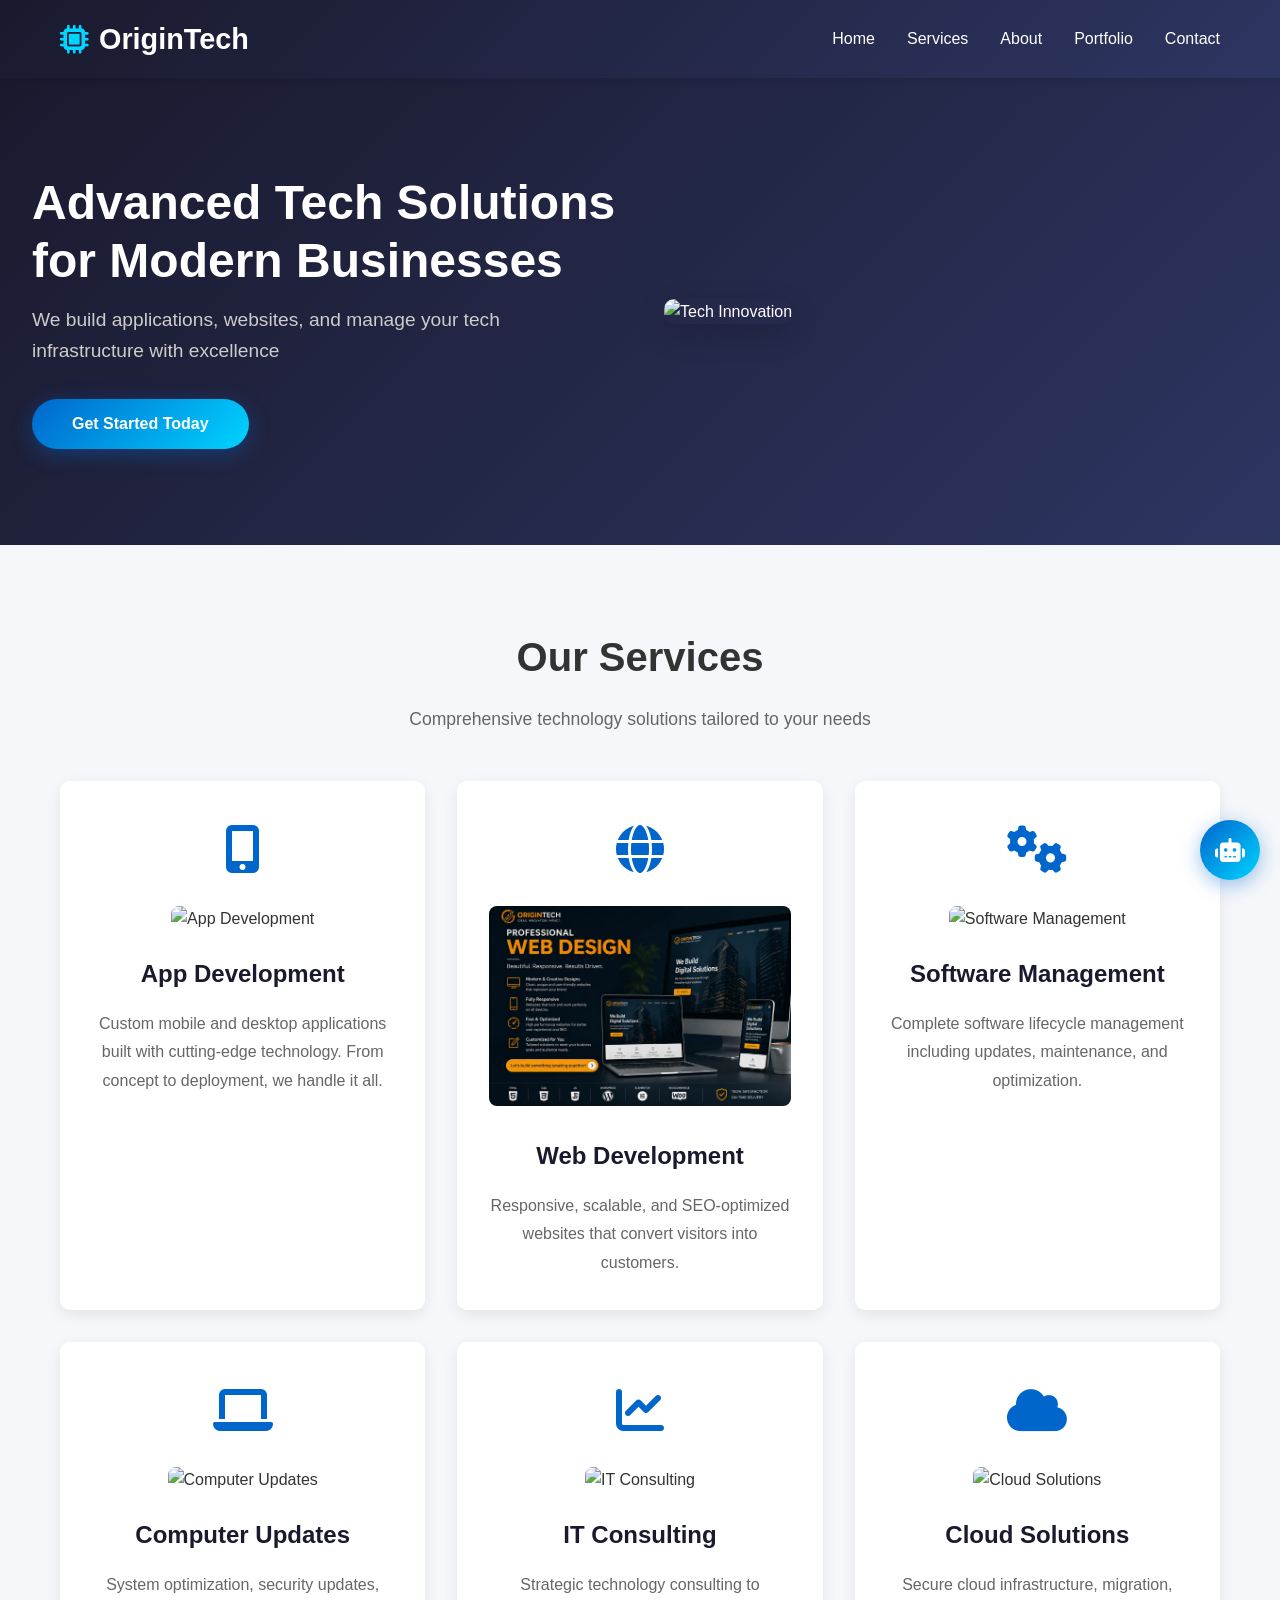
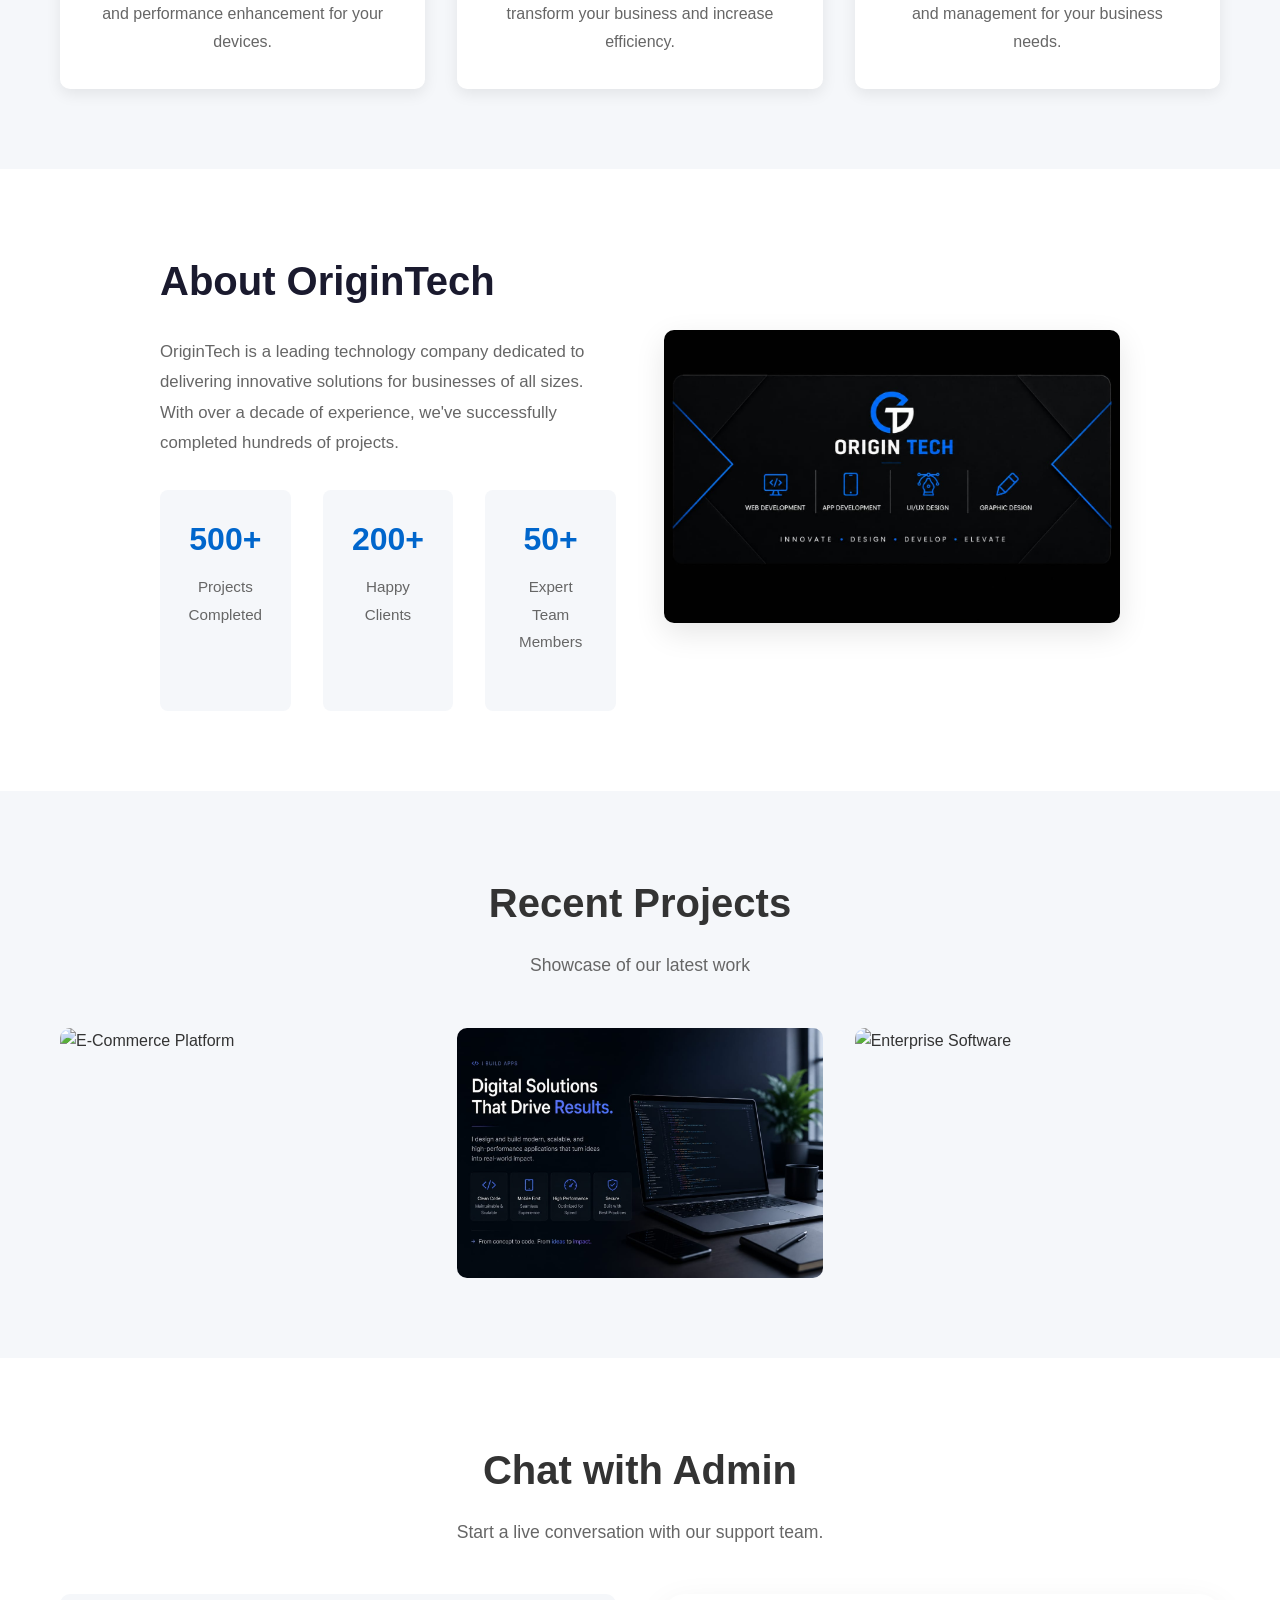
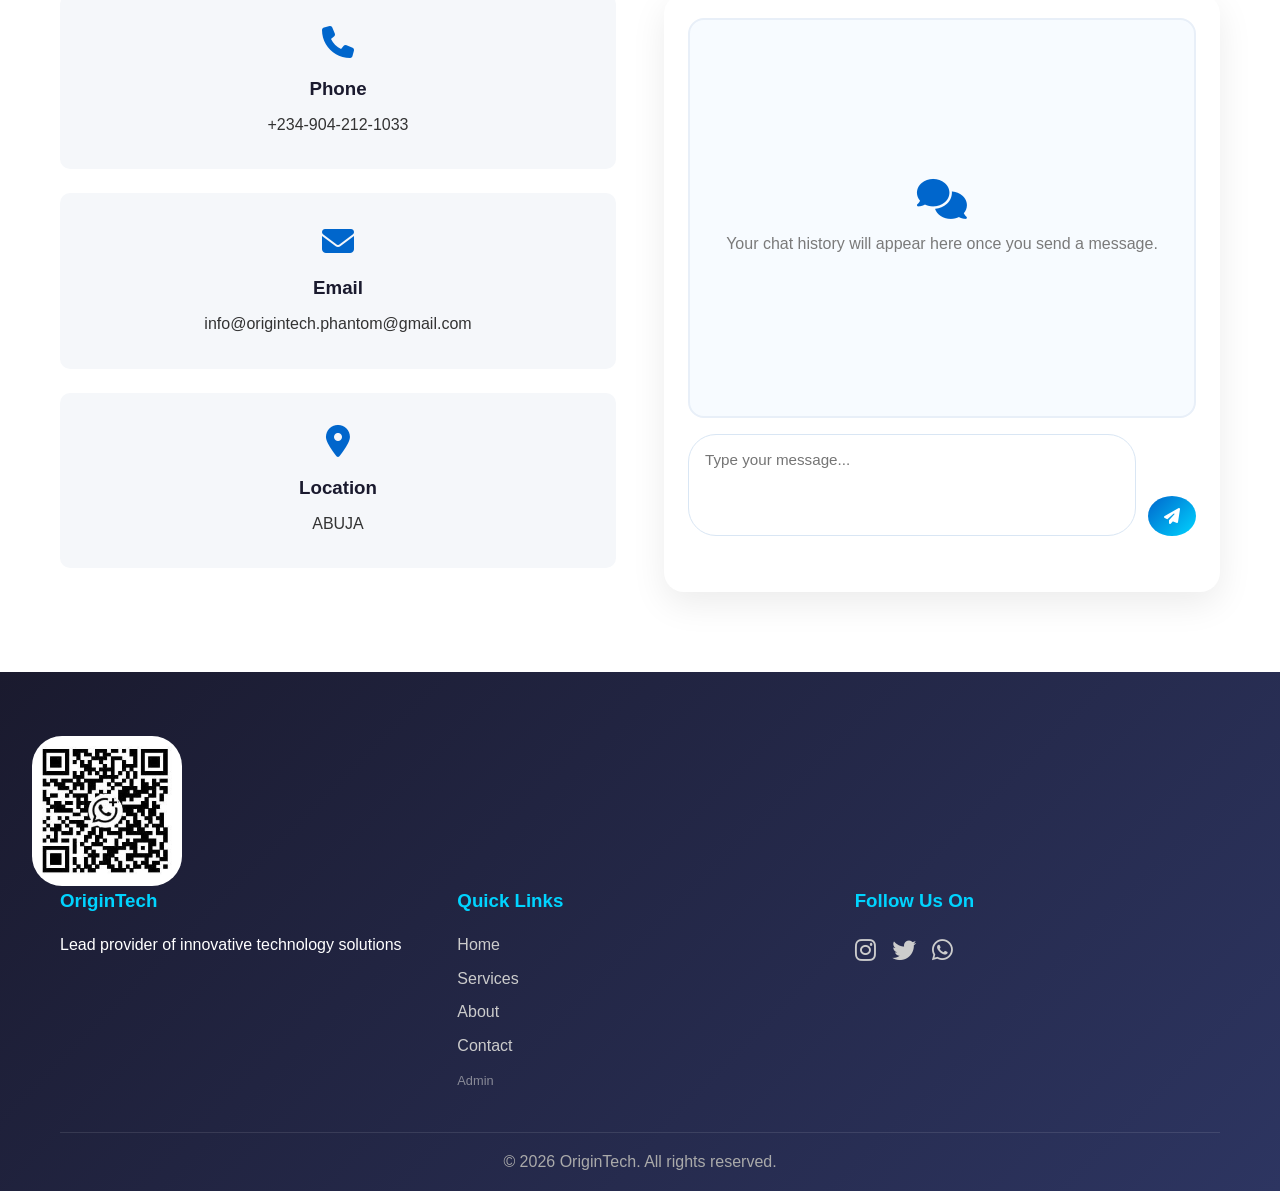
==== index.html @ 232c7240 "Add files via upload" ====
<!DOCTYPE html>
<html lang="en">
<head>
    <meta charset="UTF-8">
    <meta name="viewport" content="width=device-width, initial-scale=1.0">
    <title>OriginTech</title>
    <link rel="icon" type="image/png" href="./image.png">
    <link rel="stylesheet" href="styles.css">
    <link rel="stylesheet" href="https://cdnjs.cloudflare.com/ajax/libs/font-awesome/6.4.0/css/all.min.css">
</head>
<body>
    <!-- Navigation Bar -->
    <nav class="navbar">
        <div class="container">
            <div class="logo">
                <i class="fas fa-microchip"></i> OriginTech
            </div>
            <ul class="nav-links">
                <li><a href="#home">Home</a></li>
                <li><a href="#services">Services</a></li>
                <li><a href="#about">About</a></li>
                <li><a href="#portfolio">Portfolio</a></li>
                <li><a href="#contact">Contact</a></li>
            </ul>
            <div class="hamburger" id="hamburger">
                <span></span>
                <span></span>
                <span></span>
            </div>
        </div>
    </nav>

    <!-- Hero Section -->
    <section id="home" class="hero">
        <div class="hero-content">
            <h1>Advanced Tech Solutions for Modern Businesses</h1>
            <p>We build applications, websites, and manage your tech infrastructure with excellence</p>
            <button class="cta-button">Get Started Today</button>
        </div>
        <div class="hero-image">
            <img src="https://images.unsplash.com/photo-1517694712202-14dd9538aa97?w=600&h=600&fit=crop" alt="Tech Innovation">
        </div>
    </section>

    <!-- Services Section -->
    <section id="services" class="services">
        <div class="container">
            <h2>Our Services</h2>
            <p class="section-subtitle">Comprehensive technology solutions tailored to your needs</p>
            
            <div class="services-grid">
                <!-- Service 1: App Development -->
                <div class="service-card">
                    <div class="service-icon">
                        <i class="fas fa-mobile-alt"></i>
                    </div>
                    <img src="https://images.unsplash.com/photo-1517694712202-14dd9538aa97?w=400&h=300&fit=crop" alt="App Development">
                    <h3>App Development</h3>
                    <p>Custom mobile and desktop applications built with cutting-edge technology. From concept to deployment, we handle it all.</p>
                </div>

                <!-- Service 2: Web Development -->
                <div class="service-card">
                    <div class="service-icon">
                        <i class="fas fa-globe"></i>
                    </div>
                    <img src="./image copy.png" alt="Web Development">
                    <h3>Web Development</h3>
                    <p>Responsive, scalable, and SEO-optimized websites that convert visitors into customers.</p>
                </div>

                <!-- Service 3: Software Management -->
                <div class="service-card">
                    <div class="service-icon">
                        <i class="fas fa-cogs"></i>
                    </div>
                    <img src="https://images.unsplash.com/photo-1551288049-bebda4e38f71?w=400&h=300&fit=crop" alt="Software Management">
                    <h3>Software Management</h3>
                    <p>Complete software lifecycle management including updates, maintenance, and optimization.</p>
                </div>

                <!-- Service 4: Computer Updates -->
                <div class="service-card">
                    <div class="service-icon">
                        <i class="fas fa-laptop"></i>
                    </div>
                    <img src="https://images.unsplash.com/photo-1517694712202-14dd9538aa97?w=400&h=300&fit=crop" alt="Computer Updates">
                    <h3>Computer Updates</h3>
                    <p>System optimization, security updates, and performance enhancement for your devices.</p>
                </div>

                <!-- Service 5: IT Consulting -->
                <div class="service-card">
                    <div class="service-icon">
                        <i class="fas fa-chart-line"></i>
                    </div>
                    <img src="https://images.unsplash.com/photo-1552664730-d307ca884978?w=400&h=300&fit=crop" alt="IT Consulting">
                    <h3>IT Consulting</h3>
                    <p>Strategic technology consulting to transform your business and increase efficiency.</p>
                </div>

                <!-- Service 6: Cloud Solutions -->
                <div class="service-card">
                    <div class="service-icon">
                        <i class="fas fa-cloud"></i>
                    </div>
                    <img src="https://images.unsplash.com/photo-1451187580459-43490279c0fa?w=400&h=300&fit=crop" alt="Cloud Solutions">
                    <h3>Cloud Solutions</h3>
                    <p>Secure cloud infrastructure, migration, and management for your business needs.</p>
                </div>
            </div>
        </div>
    </section>

    <!-- About Section -->
    <section id="about" class="about">
        <div class="container">
            <div class="about-content">
                <div class="about-text">
                    <h2>About OriginTech</h2>
                    <p>
                         OriginTech is a leading technology company dedicated to delivering innovative solutions for businesses of all sizes.
                         With over a decade of experience, we've successfully completed hundreds of projects.
                     </p>
                    <div class="about-stats">
                        <div class="stat">
                            <h3>500+</h3>
                            <p>Projects Completed</p>
                        </div>
                        <div class="stat">
                            <h3>200+</h3>
                            <p>Happy Clients</p>
                        </div>
                        <div class="stat">
                            <h3>50+</h3>
                            <p>Expert Team Members</p>
                        </div>
                    </div>
                </div>
                <div class="about-image">
                    <img src="./image copy 4.png" alt="About OriginTech">
                </div>
            </div>
        </div>
    </section>

    <!-- Portfolio Section -->
    <section id="portfolio" class="portfolio">
        <div class="container">
            <h2>Recent Projects</h2>
            <p class="section-subtitle">Showcase of our latest work</p>
            
            <div class="portfolio-grid">
                <div class="portfolio-item">
                    <img src="https://images.unsplash.com/photo-1517694712202-14dd9538aa97?w=400&h=300&fit=crop" alt="E-Commerce Platform">
                    <div class="portfolio-overlay">
                        <h3>E-Commerce Platform</h3>
                        <p>Modern online shopping experience</p>
                    </div>
                </div>
                <div class="portfolio-item">
                    <img src="./image copy 2.png" alt="Mobile App">
                    <div class="portfolio-overlay">
                        <h3>Mobile App Development</h3>
                        <p>Cross-platform mobile solution</p>
                    </div>
                </div>
                <div class="portfolio-item">
                    <img src="https://images.unsplash.com/photo-1551288049-bebda4e38f71?w=400&h=300&fit=crop" alt="Enterprise Software">
                    <div class="portfolio-overlay">
                        <h3>Enterprise Software</h3>
                        <p>Scalable business management system</p>
                    </div>
                </div>
            </div>
        </div>
    </section>

    <!-- Contact Section -->
    <section id="contact" class="contact">
        <div class="container">
            <h2>Chat with Admin</h2>
            <p class="section-subtitle">Start a live conversation with our support team.</p>
            
            <div class="contact-content">
                <div class="contact-info">
                    <div class="info-box">
                        <i class="fas fa-phone"></i>
                        <h3>Phone</h3>
                        <p>+234-904-212-1033</p>
                    </div>
                    <div class="info-box">
                        <i class="fas fa-envelope"></i>
                        <h3>Email</h3>
                        <p>info@origintech.phantom@gmail.com</p>
                    </div>
                    <div class="info-box">
                        <i class="fas fa-map-marker-alt"></i>
                        <h3>Location</h3>
                        <p>ABUJA</p>
                    </div>
                </div>

                <div class="chat-panel">
                    <div class="chat-window" id="chatWindow">
                        <div class="chat-empty">
                            <i class="fas fa-comments"></i>
                            <p>Your chat history will appear here once you send a message.</p>
                        </div>
                    </div>

                    <form class="chat-form" id="contactForm">
                        <textarea id="chatMessage" placeholder="Type your message..." rows="4" required></textarea>
                        <button type="submit" class="send-btn"><i class="fas fa-paper-plane"></i></button>
                    </form>
                </div>
            </div>
        </div>

    </section>

    <!-- Footer -->
    <footer class="footer">
        <img src="QR CODE.jpeg" alt="QR Code" class="qr-code">
        <div class="container">
            <div class="footer-content">
                <div class="footer-section">
                    <h3>OriginTech</h3>
                    <p>Lead provider of innovative technology solutions</p>
                </div>
                <div class="footer-section">
                    <h3>Quick Links</h3>
                    <ul>
                        <li><a href="#home">Home</a></li>
                        <li><a href="#services">Services</a></li>
                        <li><a href="#about">About</a></li>
                        <li><a href="#contact">Contact</a></li>
                        <li><a href="admin.html" style="font-size: 0.8rem; opacity: 0.6;">Admin</a></li>
                    </ul>
                </div>
                <div class="footer-section">
                    <h3>Follow Us On</h3>
                    <div class="social-links">
                        <a href="https://instagram.com/origintech.phantom" target="_blank"><i class="fab fa-instagram"></i></a>
                        <a href="https://twitter.com/origin_tech2025" target="_blank"><i class="fab fa-twitter"></i></a>
                        <a href="https://whatsapp.com/channel/0029VbC5A2eInlqTLnUWxL2m" target="_blank"><i class="fab fa-whatsapp"></i></a>
                    </div>
                </div>
            </div>
            <div class="footer-bottom">
                <p>&copy; 2026 OriginTech. All rights reserved.</p>
            </div>
        </div>
    
    </footer>

    <!-- AI Chat Widget -->
    <div id="aiChatWidget" class="ai-chat-widget">
        <div id="chatBox" class="chat-box hidden">
            <div class="chat-header">
                <h3><i class="fas fa-robot">
                </i> OriginTech AI </h3>
                <button id="closeChat" class="close-chat"><i class="fas fa-times"></i></button>
            </div>
            <div id="chatMessages" class="chat-messages">
                <div class="chat-message bot-message">
                    <p>👋 Hi dear! How may we be of help to you today?</p>
                </div>
            </div>
            <div class="chat-input-area">
                <input type="text" id="chatInput" placeholder="Type your question..." />
                <button id="sendChat" class="send-btn"><i class="fas fa-paper-plane"></i></button>
            </div>
        </div>
        <button id="chatToggle" class="chat-toggle">
            <i class="fas fa-robot"></i>
            <span>AI Assistant</span>
        </button>
    </div>

    <script src="script.js"></script>
</body>
</html>
---- styles.css ----
/* Global Styles */
* {
    margin: 0;
    padding: 0;
    box-sizing: border-box;
}

:root {
    --primary-color: #0066cc;
    --secondary-color: #00d4ff;
    --dark-color: #1a1a2e;
    --light-color: #f5f7fa;
    --text-color: #333;
    --border-color: #e0e0e0;
    --transition: all 0.3s ease;
}

body {
    font-family: 'Segoe UI', Tahoma, Geneva, Verdana, sans-serif;
    line-height: 1.6;
    color: var(--text-color);
}

.container {
    max-width: 1200px;
    margin: 0 auto;
    padding: 0 20px;
}

/* Navigation */
.navbar {
    background: linear-gradient(135deg, var(--dark-color) 0%, #2d3561 100%);
    color: white;
    padding: 1rem 0;
    position: sticky;
    top: 0;
    z-index: 100;
    box-shadow: 0 2px 10px rgba(0, 0, 0, 0.1);
}

.navbar .container {
    display: flex;
    justify-content: space-between;
    align-items: center;
}

.logo {
    font-size: 1.8rem;
    font-weight: bold;
    display: flex;
    align-items: center;
    gap: 10px;
}

.logo i {
    color: var(--secondary-color);
}

.nav-links {
    display: flex;
    list-style: none;
    gap: 2rem;
}

.nav-links a {
    color: white;
    text-decoration: none;
    transition: var(--transition);
    font-weight: 500;
}

.nav-links a:hover {
    color: var(--secondary-color);
}

.hamburger {
    display: none;
    flex-direction: column;
    cursor: pointer;
}

.hamburger span {
    width: 25px;
    height: 3px;
    background: white;
    margin: 5px 0;
    transition: var(--transition);
}

/* Hero Section */
.hero {
    background: linear-gradient(135deg, var(--dark-color) 0%, #2d3561 100%);
    color: white;
    padding: 6rem 2rem;
    display: grid;
    grid-template-columns: 1fr 1fr;
    align-items: center;
    gap: 3rem;
}

.hero-content h1 {
    font-size: 3rem;
    margin-bottom: 1rem;
    line-height: 1.2;
}

.hero-content p {
    font-size: 1.2rem;
    margin-bottom: 2rem;
    color: #ccc;
}

.cta-button {
    background: linear-gradient(135deg, var(--primary-color), var(--secondary-color));
    color: white;
    border: none;
    padding: 1rem 2.5rem;
    font-size: 1rem;
    border-radius: 50px;
    cursor: pointer;
    transition: var(--transition);
    font-weight: 600;
    box-shadow: 0 5px 20px rgba(0, 102, 204, 0.4);
}

.cta-button:hover {
    transform: translateY(-2px);
    box-shadow: 0 8px 25px rgba(0, 102, 204, 0.6);
}

.reply-btn {
    display: inline-flex;
    align-items: center;
    justify-content: center;
    gap: 0.5rem;
    padding: 0.9rem 1.5rem;
    background: linear-gradient(135deg, #0066cc 0%, #00d4ff 100%);
    color: white;
    border: none;
    border-radius: 28px;
    font-weight: 600;
    font-size: 1rem;
    cursor: pointer;
    transition: all 0.3s ease;
    box-shadow: 0 5px 20px rgba(0, 102, 204, 0.4);
}

.reply-btn:hover {
    transform: translateY(-2px);
    box-shadow: 0 8px 18px rgba(0, 102, 204, 0.35);
}

.hero-image img {
    width: 100%;
    height: auto;
    border-radius: 10px;
    box-shadow: 0 10px 30px rgba(0, 0, 0, 0.2);
}

/* Services Section */
.services {
    padding: 5rem 2rem;
    background: var(--light-color);
}

.services h2 {
    font-size: 2.5rem;
    text-align: center;
    margin-bottom: 1rem;
}

.section-subtitle {
    text-align: center;
    color: #666;
    font-size: 1.1rem;
    margin-bottom: 3rem;
}

.services-grid {
    display: grid;
    grid-template-columns: repeat(auto-fit, minmax(300px, 1fr));
    gap: 2rem;
}

.service-card {
    background: white;
    border-radius: 10px;
    padding: 2rem;
    text-align: center;
    transition: var(--transition);
    box-shadow: 0 5px 15px rgba(0, 0, 0, 0.08);
}

.service-card:hover {
    transform: translateY(-10px);
    box-shadow: 0 15px 30px rgba(0, 102, 204, 0.15);
}

.service-icon {
    font-size: 3rem;
    color: var(--primary-color);
    margin-bottom: 1rem;
}

.service-card img {
    width: 100%;
    height: 200px;
    object-fit: cover;
    border-radius: 8px;
    margin-bottom: 1.5rem;
}

.service-card h3 {
    font-size: 1.5rem;
    margin-bottom: 1rem;
    color: var(--dark-color);
}

.service-card p {
    color: #666;
    line-height: 1.8;
}

/* About Section */
.about {
    padding: 5rem 2rem;
}

.about .container {
    max-width: 1000px;
}

.about-content {
    display: grid;
    grid-template-columns: 1fr 1fr;
    gap: 3rem;
    align-items: center;
}

.about h2 {
    font-size: 2.5rem;
    margin-bottom: 1.5rem;
    color: var(--dark-color);
}

.about-text p {
    color: #666;
    margin-bottom: 2rem;
    line-height: 1.8;
    font-size: 1.05rem;
}

.about-stats {
    display: grid;
    grid-template-columns: repeat(3, 1fr);
    gap: 2rem;
}

.stat {
    text-align: center;
    padding: 1.5rem;
    background: var(--light-color);
    border-radius: 8px;
}

.stat h3 {
    font-size: 2rem;
    color: var(--primary-color);
    margin-bottom: 0.5rem;
}

.stat p {
    color: #666;
    font-size: 0.95rem;
}

.about-image img {
    width: 100%;
    border-radius: 10px;
    box-shadow: 0 10px 30px rgba(0, 0, 0, 0.1);
}

/* Portfolio Section */
.portfolio {
    padding: 5rem 2rem;
    background: var(--light-color);
}

.portfolio h2 {
    font-size: 2.5rem;
    text-align: center;
    margin-bottom: 1rem;
}

.portfolio-grid {
    display: grid;
    grid-template-columns: repeat(auto-fit, minmax(300px, 1fr));
    gap: 2rem;
}

.portfolio-item {
    position: relative;
    overflow: hidden;
    border-radius: 10px;
    height: 250px;
    cursor: pointer;
}

.portfolio-item img {
    width: 100%;
    height: 100%;
    object-fit: cover;
    transition: var(--transition);
}

.portfolio-overlay {
    position: absolute;
    top: 0;
    left: 0;
    right: 0;
    bottom: 0;
    background: rgba(0, 102, 204, 0.9);
    display: flex;
    flex-direction: column;
    justify-content: center;
    align-items: center;
    color: white;
    text-align: center;
    opacity: 0;
    transition: var(--transition);
}

.portfolio-item:hover img {
    transform: scale(1.1);
}

.portfolio-item:hover .portfolio-overlay {
    opacity: 1;
}

.portfolio-overlay h3 {
    font-size: 1.5rem;
    margin-bottom: 0.5rem;
}

/* Contact Section */
.contact {
    padding: 5rem 2rem;
}

.contact h2 {
    font-size: 2.5rem;
    text-align: center;
    margin-bottom: 1rem;
}

.contact-content {
    display: grid;
    grid-template-columns: 1fr 1fr;
    gap: 3rem;
    margin-top: 3rem;
}

.info-box {
    background: var(--light-color);
    padding: 2rem;
    border-radius: 10px;
    text-align: center;
    margin-bottom: 1.5rem;
}

.info-box i {
    font-size: 2rem;
    color: var(--primary-color);
    margin-bottom: 1rem;
}

.info-box h3 {
    margin-bottom: 0.5rem;
    color: var(--dark-color);
}

.contact-form {
    display: flex;
    flex-direction: column;
    gap: 1rem;
}

.contact-form input,
.contact-form textarea,
.chat-form input,
.chat-form textarea {
    padding: 1rem;
    border: 2px solid var(--border-color);
    border-radius: 5px;
    font-family: inherit;
    font-size: 1rem;
    transition: var(--transition);
}

.contact-form input:focus,
.contact-form textarea:focus,
.chat-form input:focus,
.chat-form textarea:focus {
    outline: none;
    border-color: var(--primary-color);
    box-shadow: 0 0 0 3px rgba(0, 102, 204, 0.1);
}

.contact-form button,
.chat-form button {
    margin-top: 0;
}

.chat-form {
    display: flex;
    gap: 0.75rem;
    align-items: flex-end;
    flex-wrap: nowrap;
}

.chat-form button {
    flex-shrink: 0;
}

.chat-form textarea {
    flex: 1;
    min-height: 70px;
    padding: 1rem;
    border-radius: 28px;
    border: 1px solid #d9e6f4;
    resize: none;
    font-family: inherit;
    font-size: 0.95rem;
}

.chat-form textarea:focus {
    outline: none;
    border-color: #0066cc;
    box-shadow: 0 0 0 3px rgba(0, 102, 204, 0.1);
}

.send-btn {
    padding: 0.8rem 1.5rem;
    background: linear-gradient(135deg, #0066cc 0%, #00d4ff 100%);
    color: white;
    border: none;
    border-radius: 5px;
    cursor: pointer;
    font-weight: 600;
    display: inline-flex;
    align-items: center;
    gap: 0.5rem;
    transition: all 0.3s ease;
}

.send-btn:hover {
    transform: translateY(-2px);
    box-shadow: 0 5px 15px rgba(0, 102, 204, 0.4);
}

.send-btn:active {
    transform: translateY(0);
}

.chat-panel {
    display: flex;
    flex-direction: column;
    gap: 1rem;
    background: white;
    padding: 1.5rem;
    border-radius: 20px;
    box-shadow: 0 12px 35px rgba(0, 0, 0, 0.08);
}

.chat-window {
    min-height: 400px;
    max-height: 520px;
    overflow-y: auto;
    padding: 1rem;
    border: 2px solid #e8eff8;
    border-radius: 16px;
    background: #f7fbff;
    display: flex;
    flex-direction: column;
    gap: 0.8rem;
}

.chat-empty {
    display: flex;
    flex-direction: column;
    align-items: center;
    justify-content: center;
    gap: 0.75rem;
    color: #7a7a7a;
    text-align: center;
    margin: auto;
}

.chat-empty i {
    font-size: 2.5rem;
    color: var(--primary-color);
}

.chat-bubble {
    max-width: 78%;
    padding: 0.9rem 1rem;
    border-radius: 18px;
    line-height: 1.5;
    box-shadow: 0 6px 18px rgba(0, 0, 0, 0.05);
    word-wrap: break-word;
    position: relative;
}

.chat-bubble.customer {
    align-self: flex-end;
    background: linear-gradient(135deg, #0066cc 0%, #00d4ff 100%);
    color: white;
    border-bottom-right-radius: 4px;
}

.chat-bubble.admin {
    align-self: flex-start;
    background: white;
    color: #242424;
    border: 1px solid #e8eff8;
    border-bottom-left-radius: 4px;
}

.chat-bubble p {
    margin: 0;
}

.chat-bubble small {
    display: block;
    margin-top: 0.45rem;
    color: rgba(0, 0, 0, 0.45);
    font-size: 0.78rem;
}

.chat-bubble.customer small {
    color: rgba(255, 255, 255, 0.75);
}

/* Footer */
.footer {
    background: linear-gradient(135deg, var(--dark-color) 0%, #2d3561 100%);
    color: white;
    padding: 3rem 2rem 1rem;
}

.footer-content {
    display: grid;
    grid-template-columns: repeat(auto-fit, minmax(200px, 1fr));
    gap: 2rem;
    margin-bottom: 2rem;
}

.footer-section h3 {
    margin-bottom: 1rem;
    color: var(--secondary-color);
}

.footer-section ul {
    list-style: none;
}

.footer-section ul li {
    margin-bottom: 0.5rem;
}

.footer-section a {
    color: #ccc;
    text-decoration: none;
    transition: var(--transition);
}

.footer-section a:hover {
    color: var(--secondary-color);
}

.social-links {
    display: flex;
    gap: 1rem;
    font-size: 1.5rem;
}

.footer-bottom {
    border-top: 1px solid rgba(255, 255, 255, 0.1);
    padding-top: 1rem;
    text-align: center;
    color: #aaa;
}

/* Responsive Design */
@media (max-width: 768px) {
    .nav-links {
        display: none;
    }

    .hamburger {
        display: flex;
    }

    .hero {
        grid-template-columns: 1fr;
        padding: 4rem 2rem;
    }

    .hero-content h1 {
        font-size: 2rem;
    }

    .about-content {
        grid-template-columns: 1fr;
    }

    .about-stats {
        grid-template-columns: 1fr;
    }

    .contact-content {
        grid-template-columns: 1fr;
    }

    .services-grid {
        grid-template-columns: 1fr;
    }

    .portfolio-grid {
        grid-template-columns: 1fr;
    }
}

@media (max-width: 480px) {
    .hero-content h1 {
        font-size: 1.5rem;
    }

    .hero-content p {
        font-size: 1rem;
    }

    .services h2,
    .portfolio h2,
    .contact h2,
    .about h2 {
        font-size: 1.8rem;
    }

    .cta-button {
        padding: 0.8rem 2rem;
        font-size: 0.95rem;
    }
}

/* Animations */
@keyframes slideIn {
    from {
        opacity: 0;
        transform: translateY(20px);
    }
    to {
        opacity: 1;
        transform: translateY(0);
    }
}

section {
    animation: slideIn 0.6s ease-out;
}

/* AI Chat Widget */
.ai-chat-widget {
    position: fixed;
    bottom: 20px;
    right: 20px;
    z-index: 1000;
    font-family: 'Segoe UI', Tahoma, Geneva, Verdana, sans-serif;
}

.chat-toggle {
    width: 60px;
    height: 60px;
    border-radius: 50%;
    background: linear-gradient(135deg, var(--primary-color), var(--secondary-color));
    color: white;
    border: none;
    cursor: pointer;
    font-size: 1.5rem;
    display: flex;
    align-items: center;
    justify-content: center;
    gap: 8px;
    box-shadow: 0 5px 20px rgba(0, 102, 204, 0.4);
    transition: var(--transition);
    position: relative;
}

.chat-toggle:hover {
    transform: scale(1.1);
    box-shadow: 0 8px 25px rgba(0, 102, 204, 0.6);
}

.chat-toggle span {
    display: none;
    font-size: 0.9rem;
    margin-left: 5px;
}

.chat-box {
    position: absolute;
    bottom: 80px;
    right: 0;
    width: 380px;
    height: 500px;
    background: white;
    border-radius: 15px;
    box-shadow: 0 10px 40px rgba(0, 0, 0, 0.2);
    display: flex;
    flex-direction: column;
    overflow: hidden;
    transition: var(--transition);
}

.chat-box.hidden {
    display: none;
}

.chat-header {
    background: linear-gradient(135deg, var(--primary-color), var(--secondary-color));
    color: white;
    padding: 1.5rem;
    display: flex;
    justify-content: space-between;
    align-items: center;
}

.chat-header h3 {
    margin: 0;
    font-size: 1.1rem;
    display: flex;
    align-items: center;
    gap: 10px;
}

.close-chat {
    background: none;
    border: none;
    color: white;
    cursor: pointer;
    font-size: 1.3rem;
    transition: var(--transition);
}

.close-chat:hover {
    transform: rotate(90deg);
}

.chat-messages {
    flex: 1;
    overflow-y: auto;
    padding: 1.5rem;
    background: #f9f9f9;
    display: flex;
    flex-direction: column;
    gap: 1rem;
}

.chat-message {
    display: flex;
    margin-bottom: 0.5rem;
}

.chat-message p {
    margin: 0;
    padding: 0.8rem 1rem;
    border-radius: 10px;
    max-width: 80%;
    word-wrap: break-word;
    line-height: 1.4;
    font-size: 0.95rem;
}

.user-message {
    justify-content: flex-end;
}

.user-message p {
    background: linear-gradient(135deg, var(--primary-color), var(--secondary-color));
    color: white;
    border-bottom-right-radius: 2px;
}

.bot-message {
    justify-content: flex-start;
}

.bot-message p {
    background: #e0e0e0;
    color: var(--text-color);
    border-bottom-left-radius: 2px;
}

.chat-input-area {
    display: flex;
    padding: 1rem;
    background: white;
    border-top: 1px solid var(--border-color);
    gap: 0.5rem;
}

#chatInput {
    flex: 1;
    padding: 0.7rem;
    border: 2px solid var(--border-color);
    border-radius: 20px;
    font-family: inherit;
    font-size: 0.95rem;
    transition: var(--transition);
}

#chatInput:focus {
    outline: none;
    border-color: var(--primary-color);
    box-shadow: 0 0 0 3px rgba(0, 102, 204, 0.1);
}

.send-btn {
    width: 40px;
    height: 40px;
    border-radius: 50%;
    background: linear-gradient(135deg, var(--primary-color), var(--secondary-color));
    color: white;
    border: none;
    cursor: pointer;
    font-size: 1rem;
    transition: var(--transition);
    display: flex;
    align-items: center;
    justify-content: center;
}

.send-btn:hover {
    transform: scale(1.05);
}

.send-btn:active {
    transform: scale(0.95);
}

/* Scrollbar for chat messages */
.chat-messages::-webkit-scrollbar {
    width: 6px;
}

.chat-messages::-webkit-scrollbar-track {
    background: #f1f1f1;
    border-radius: 10px;
}

.chat-messages::-webkit-scrollbar-thumb {
    background: var(--primary-color);
    border-radius: 10px;
}

.chat-messages::-webkit-scrollbar-thumb:hover {
    background: var(--secondary-color);
}

/* Mobile Responsive Chat */
@media (max-width: 480px) {
    .ai-chat-widget {
        bottom: 10px;
        right: 10px;
    }

    .chat-box {
        width: 90vw;
        height: 60vh;
        max-width: 380px;
        bottom: 70px;
    }

    .chat-toggle {
        width: 55px;
        height: 55px;
        font-size: 1.3rem;
    }
}

.whatsapp-qr {
    width: 150px;
    height: 150px;
    margin-top: 1rem;
}

.whatsapp-text {
    font-size: 1.2rem;
    color:  rgba(31, 135, 239, 0.858);
    margin-top: 1rem;
    margin-left: 1.5rem;

}

.chat-logo {
    width: 30px;
    height: 30px;
    border-radius: 50%;
    vertical-align: middle;
    margin-right: 70px;
}

.chat-toggle span {
    display: none;
    align-items: center;
    justify-content: center;

}
.chat-icon {
    width: 55px;
    height: 45px;
    display: block;
    border-radius: 50%;
    object-fit: cover;
    margin-left: 40px;

}

.chat-header h3 {
    display: noneflex;
    align-items: center;
    gap: 10px;
    font-size: 1.1rem;
    margin: 0;
}

.qr-code {
    width: 150px;
    height: 150px;
    margin-top: 1rem;
    display: block;
    padding: 0;
   border-radius: 30px;
}
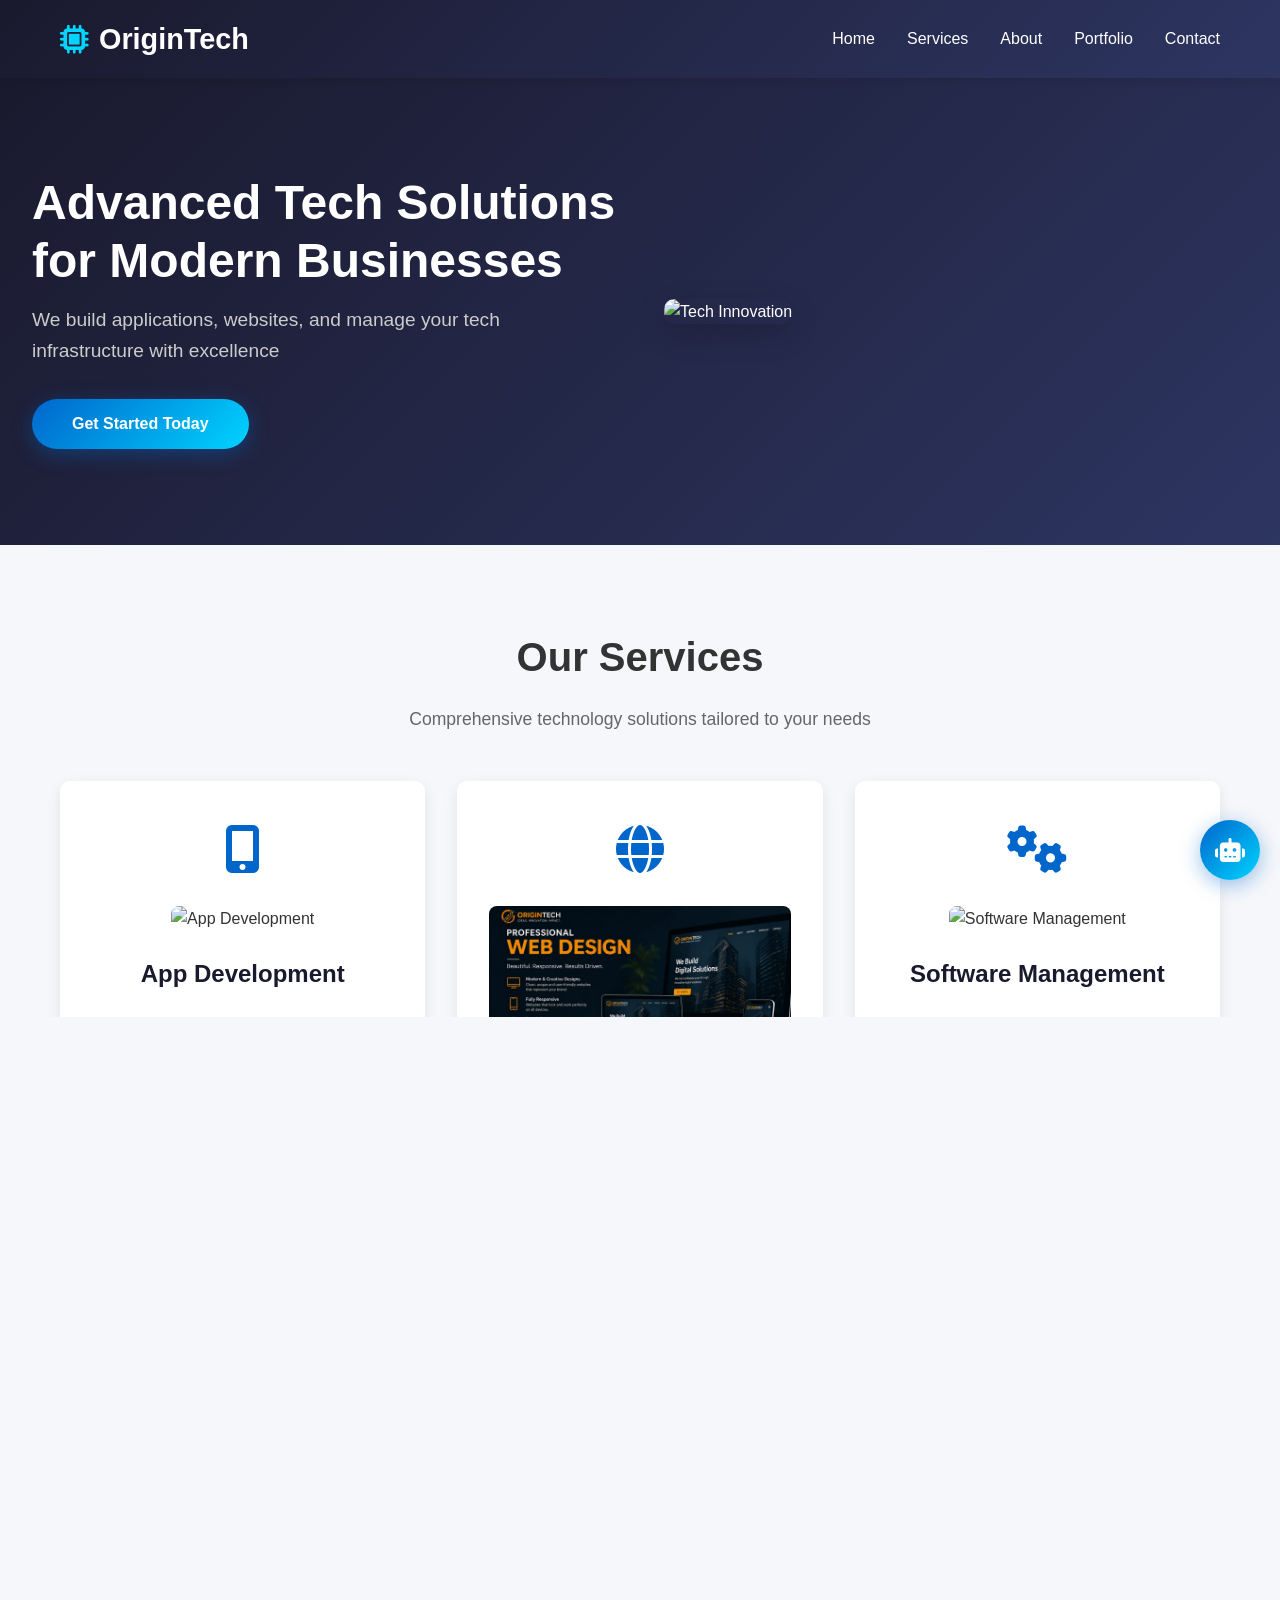
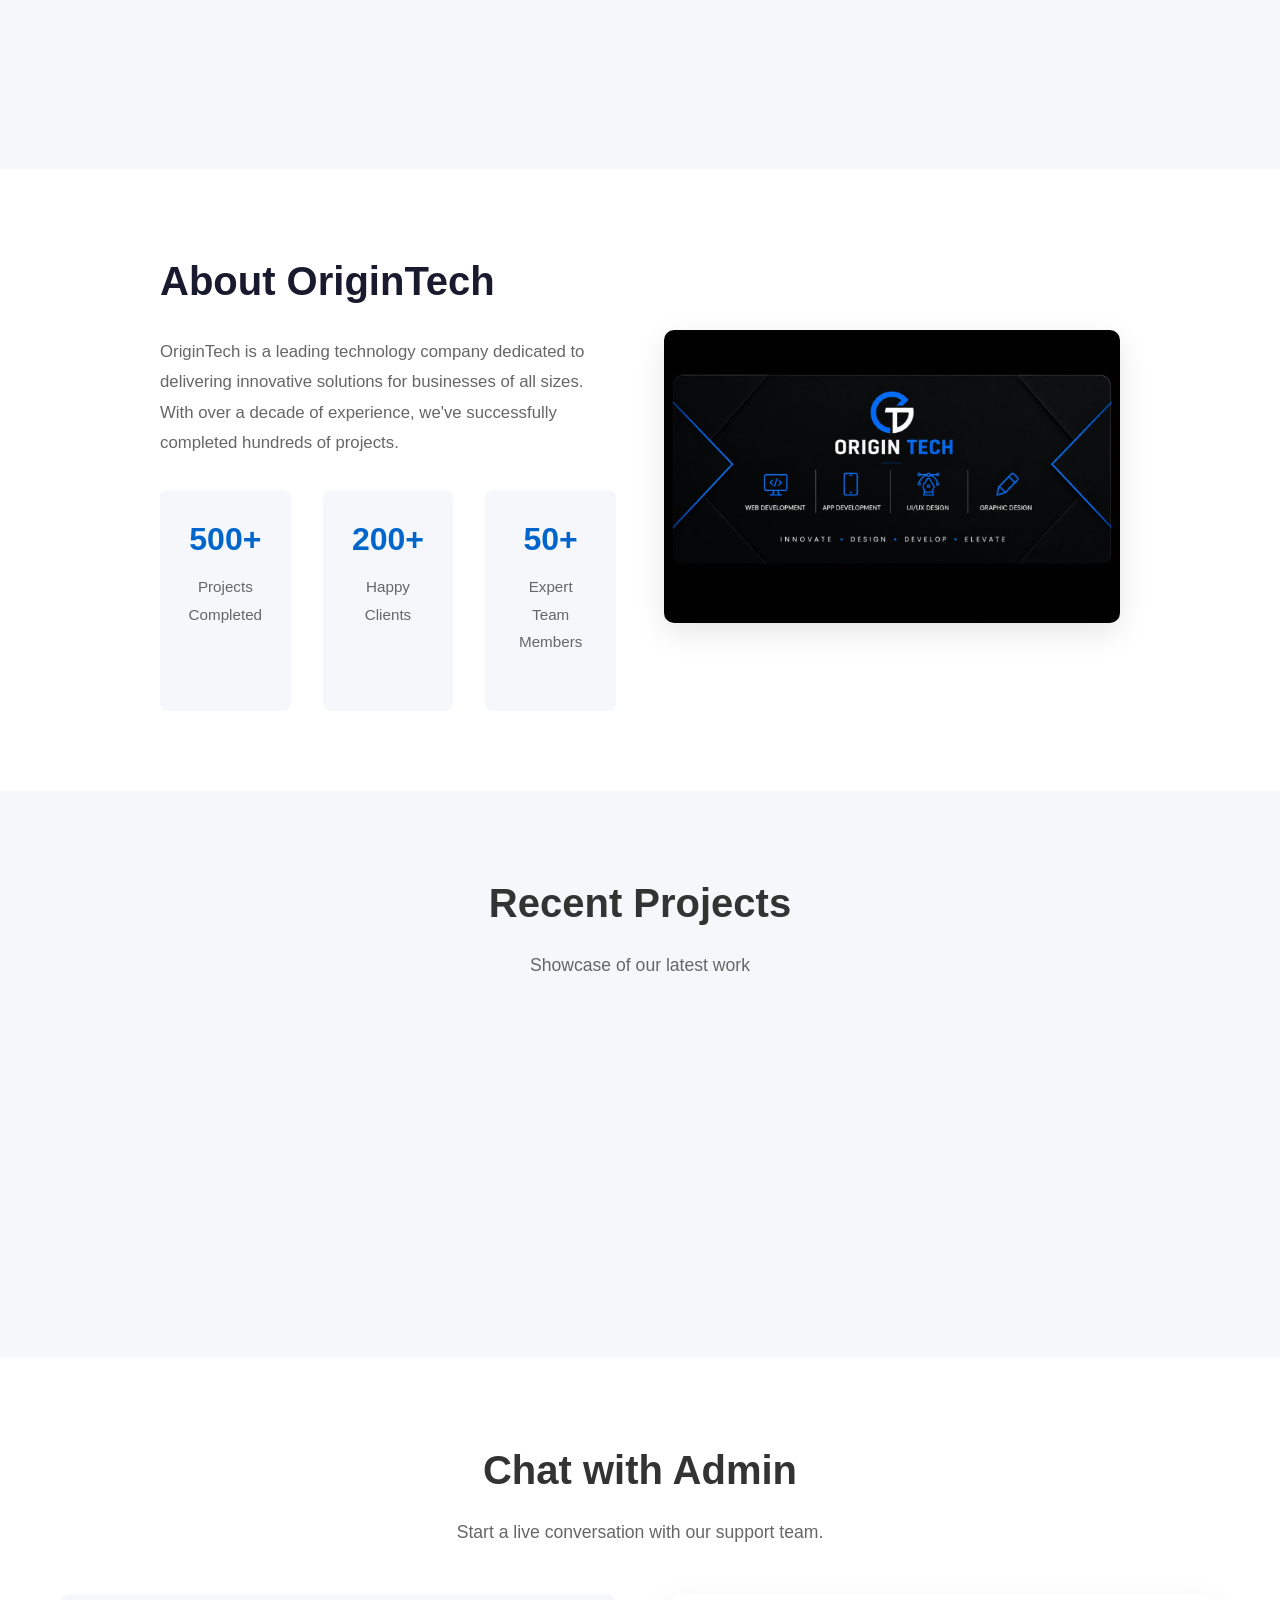
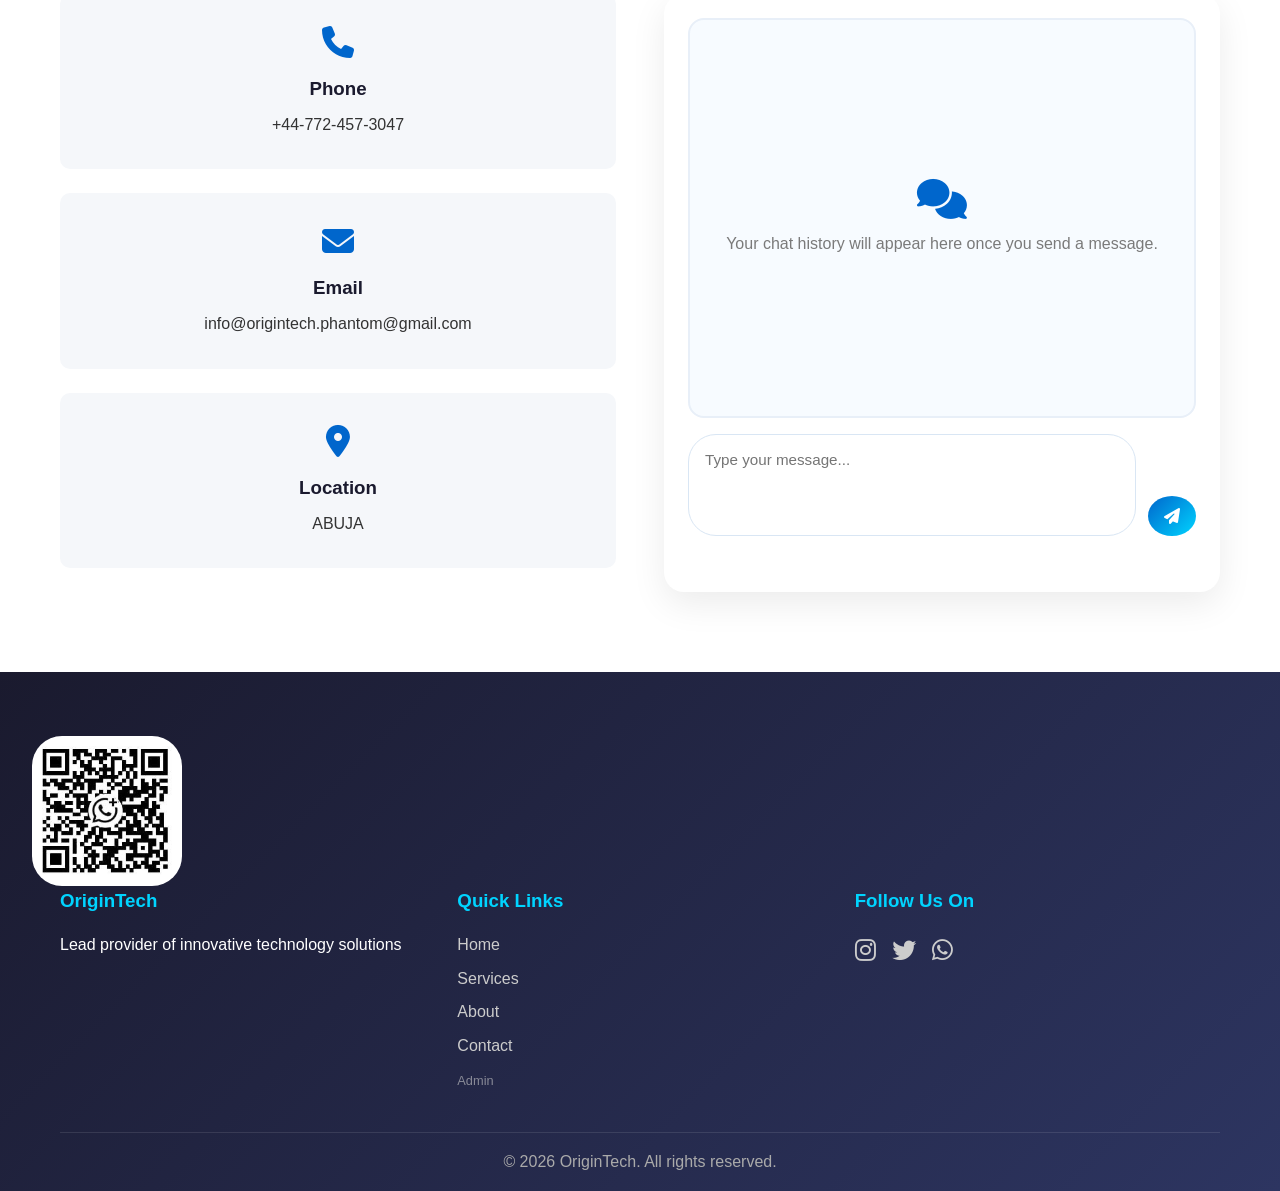
==== commit 025dcf52: "Update index.html" ====
--- a/index.html
+++ b/index.html
@@ -187,7 +187,7 @@
                     <div class="info-box">
                         <i class="fas fa-phone"></i>
                         <h3>Phone</h3>
-                        <p>+234-904-212-1033</p>
+                        <p>+44-772-457-3047</p>
                     </div>
                     <div class="info-box">
                         <i class="fas fa-envelope"></i>
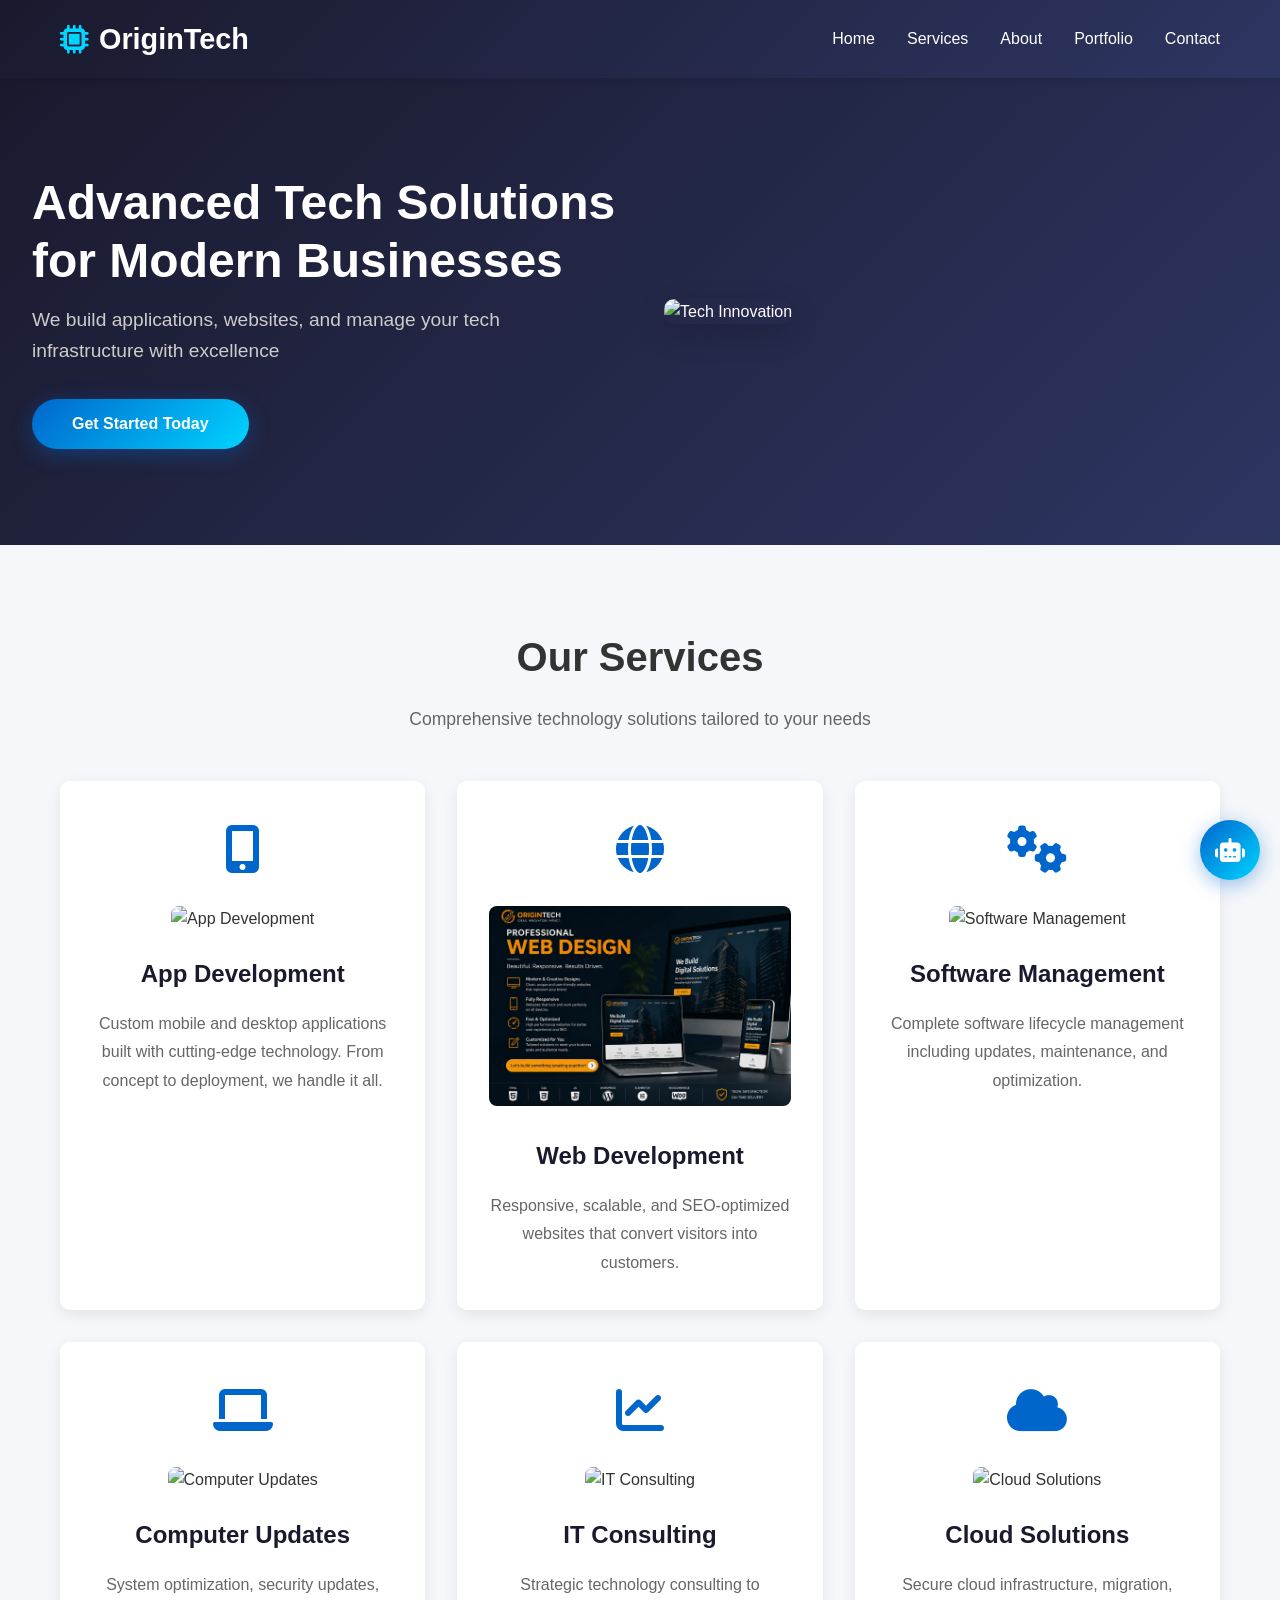
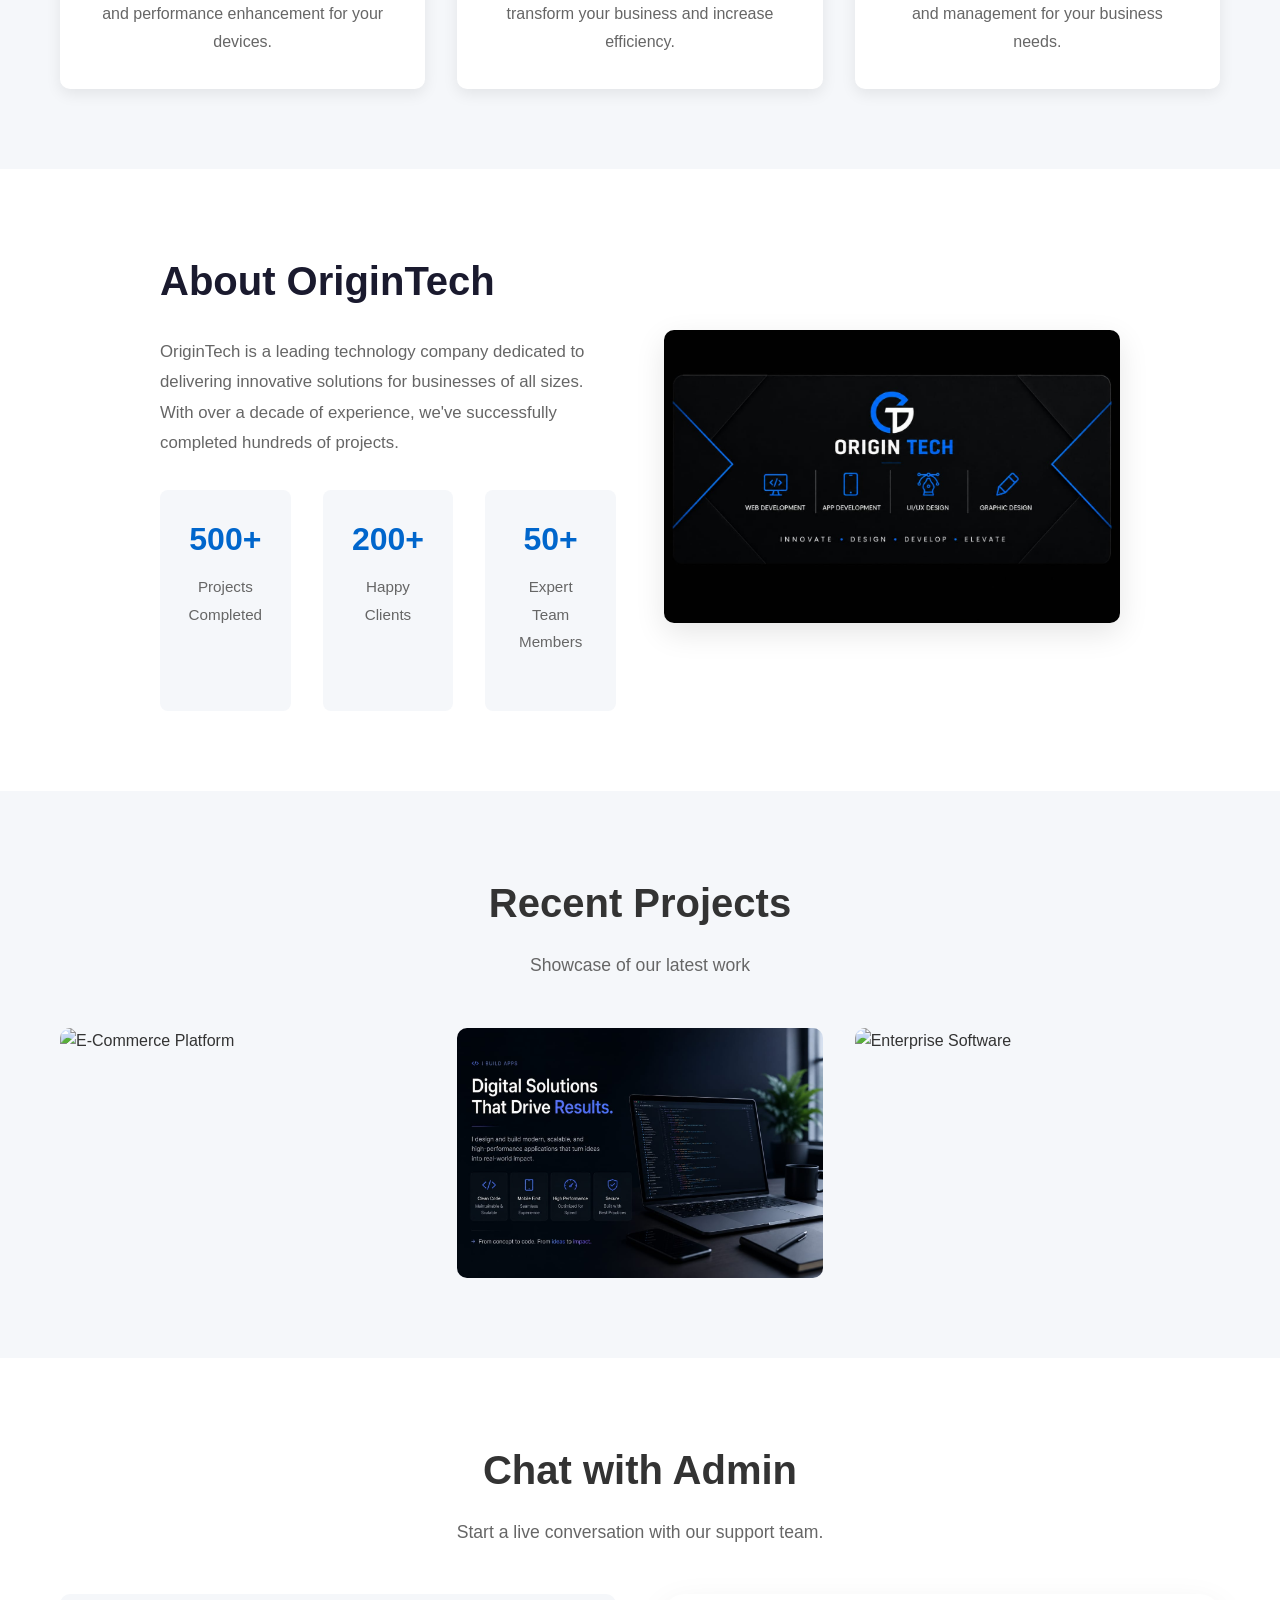
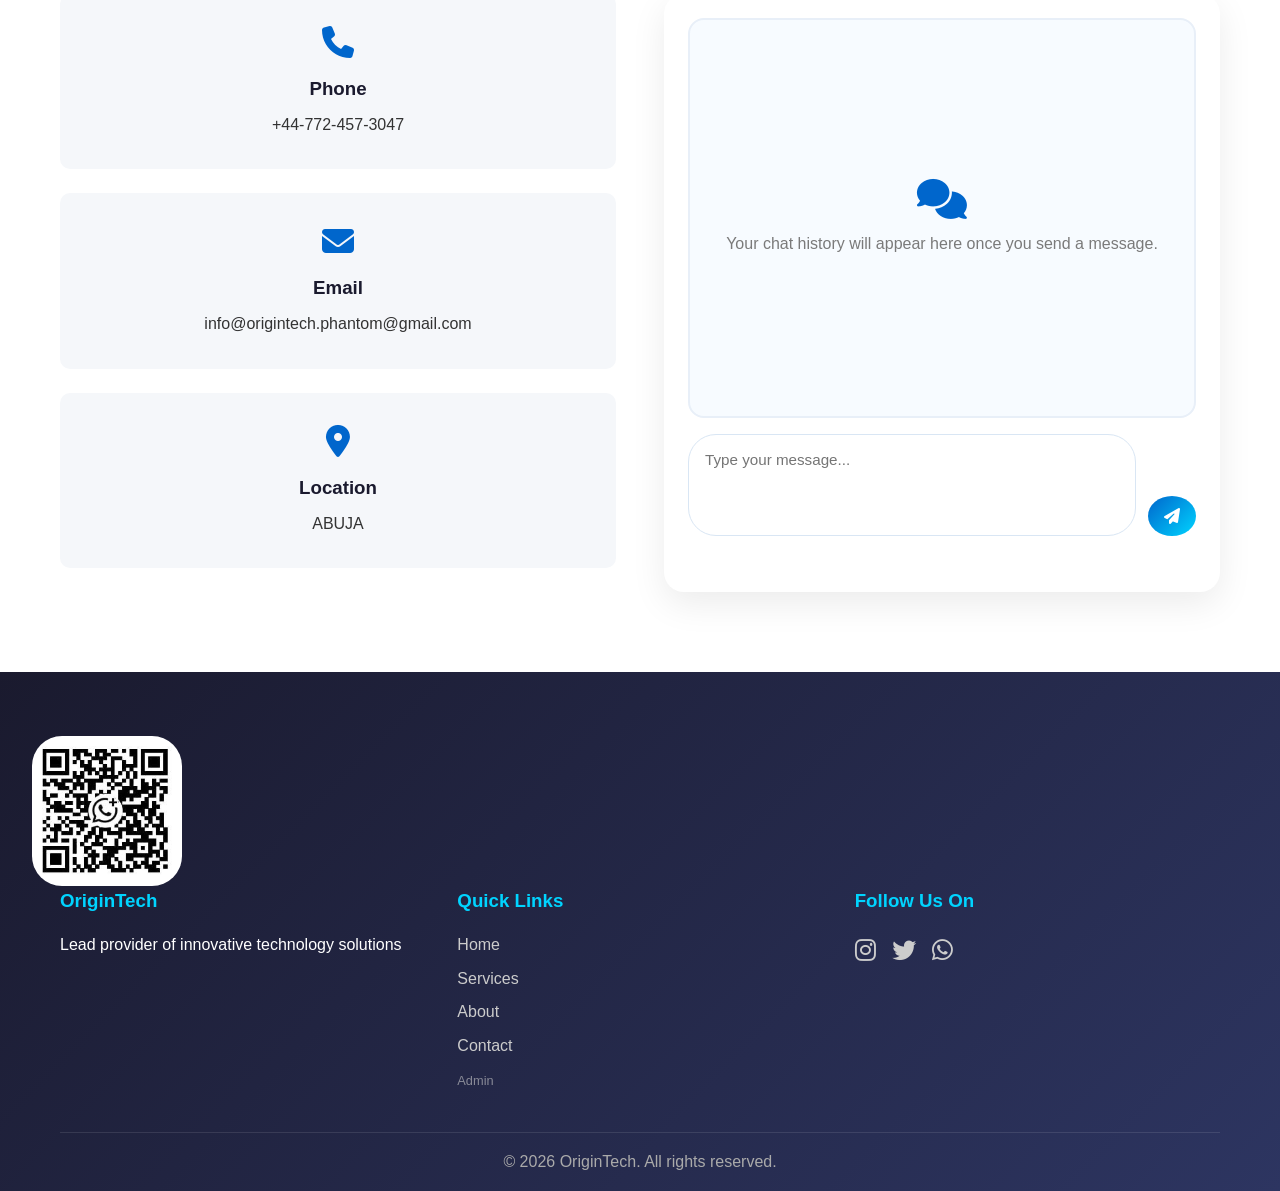
==== commit fd8203d6: "Update index.html" ====
--- a/index.html
+++ b/index.html
@@ -241,9 +241,9 @@
                 <div class="footer-section">
                     <h3>Follow Us On</h3>
                     <div class="social-links">
-                        <a href="https://instagram.com/origintech.phantom" target="_blank"><i class="fab fa-instagram"></i></a>
+                        <a href="https://instagram.com/buildwithasha" target="_blank"><i class="fab fa-instagram"></i></a>
                         <a href="https://twitter.com/origin_tech2025" target="_blank"><i class="fab fa-twitter"></i></a>
-                        <a href="https://whatsapp.com/channel/0029VbC5A2eInlqTLnUWxL2m" target="_blank"><i class="fab fa-whatsapp"></i></a>
+                        <a href="https://wa.me/447724573047" target="_blank"><i class="fab fa-whatsapp"></i></a>
                     </div>
                 </div>
             </div>
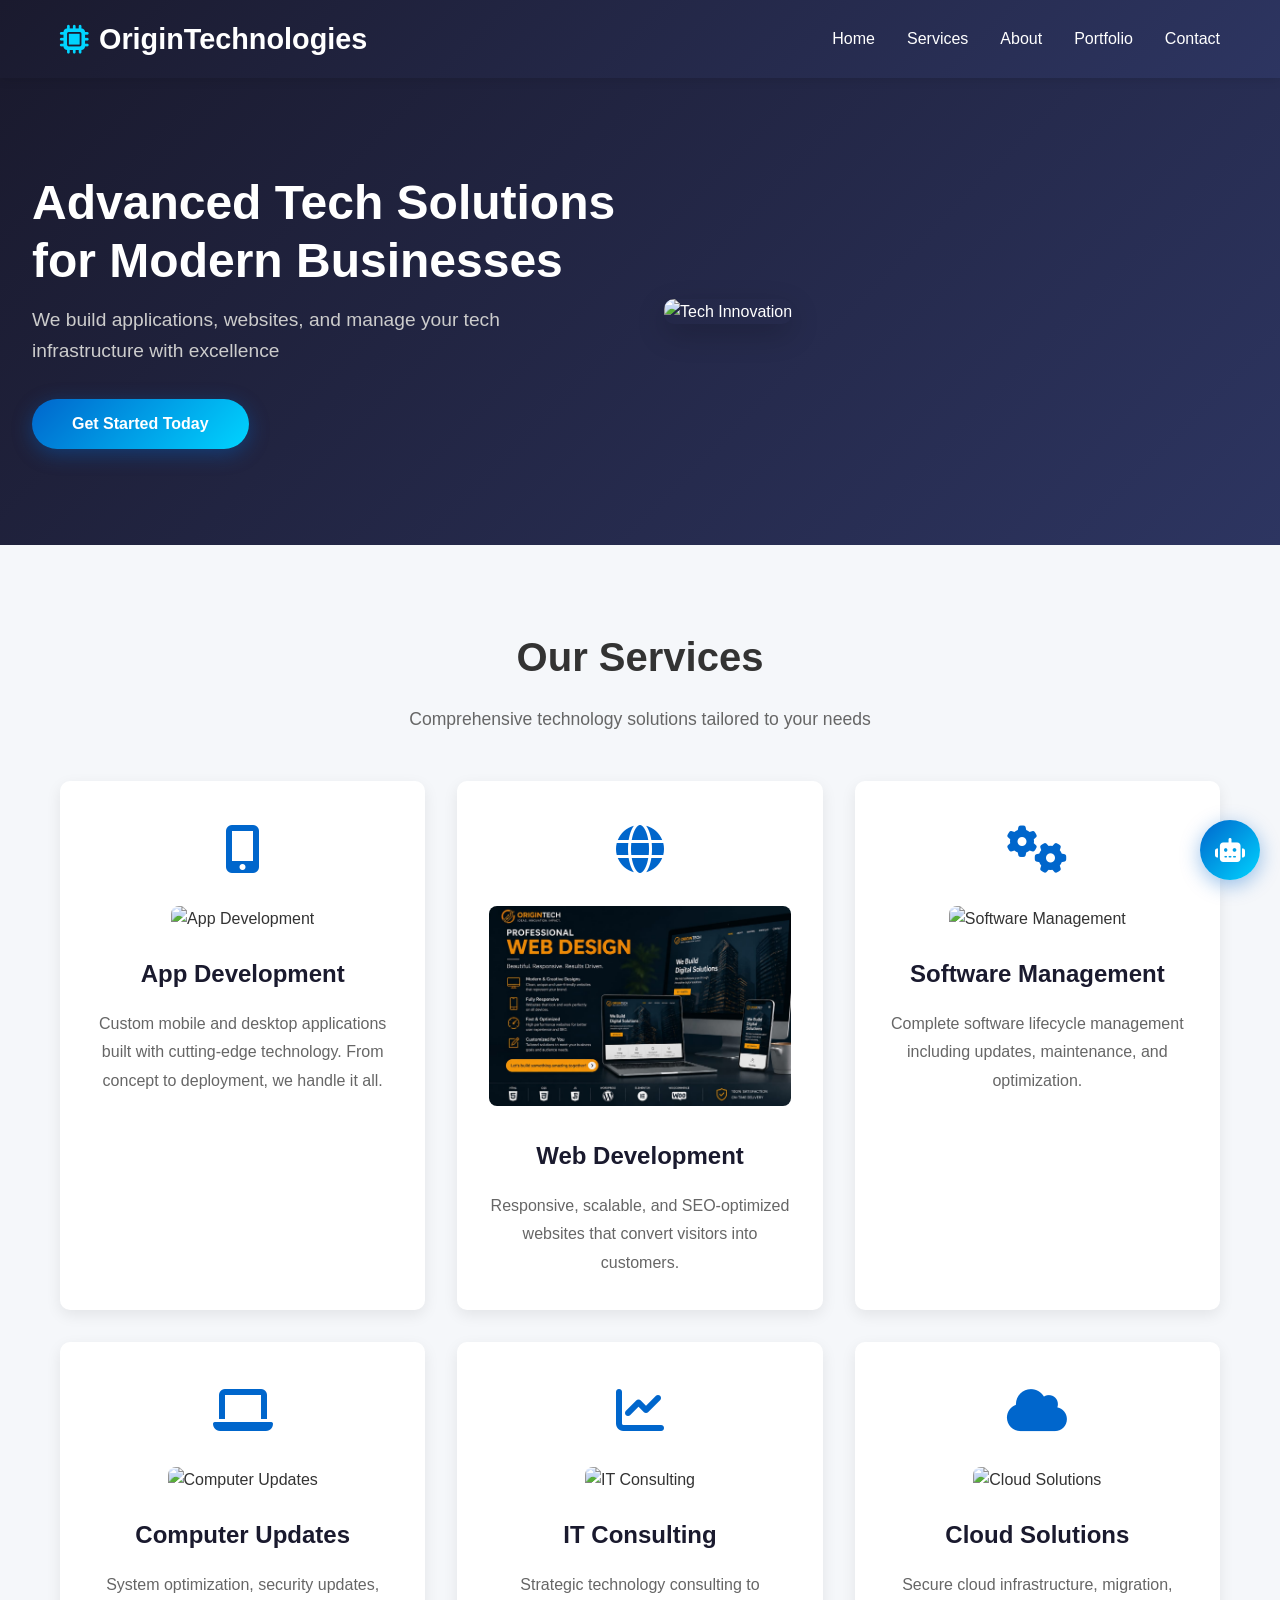
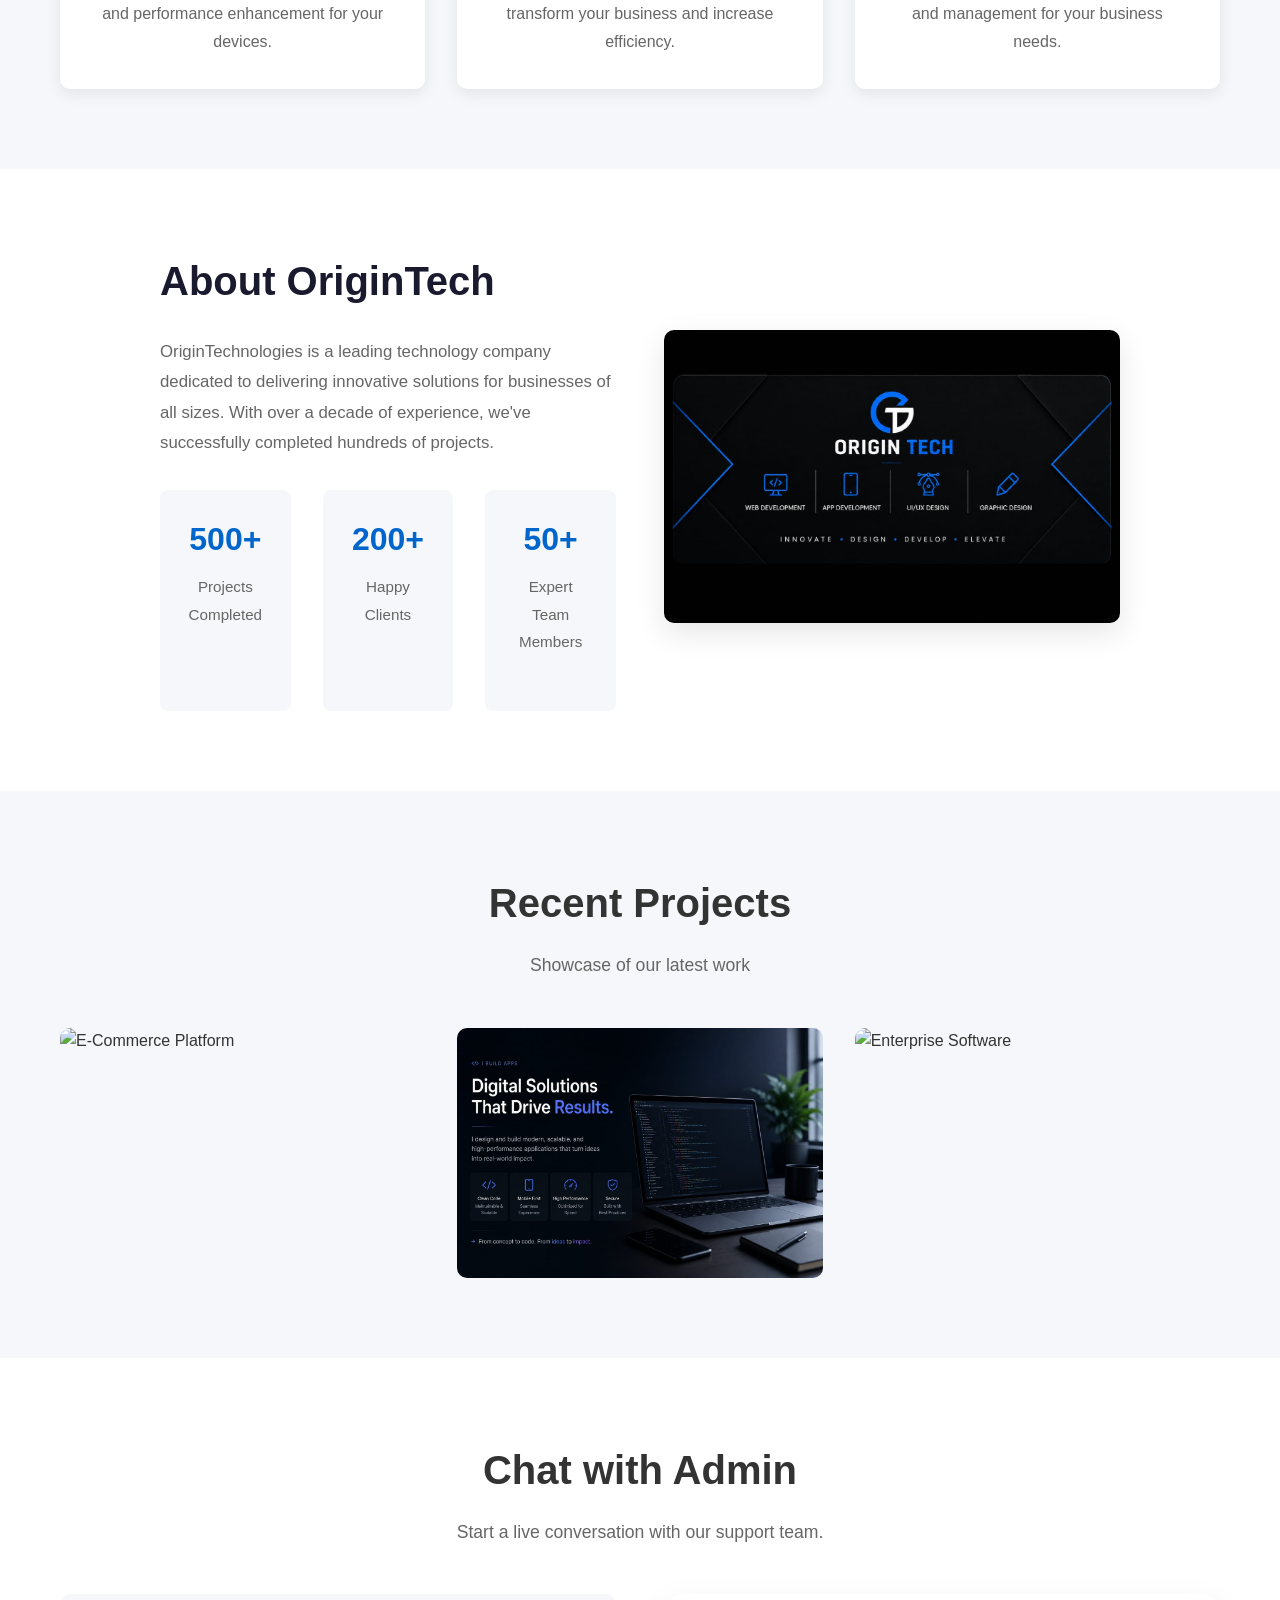
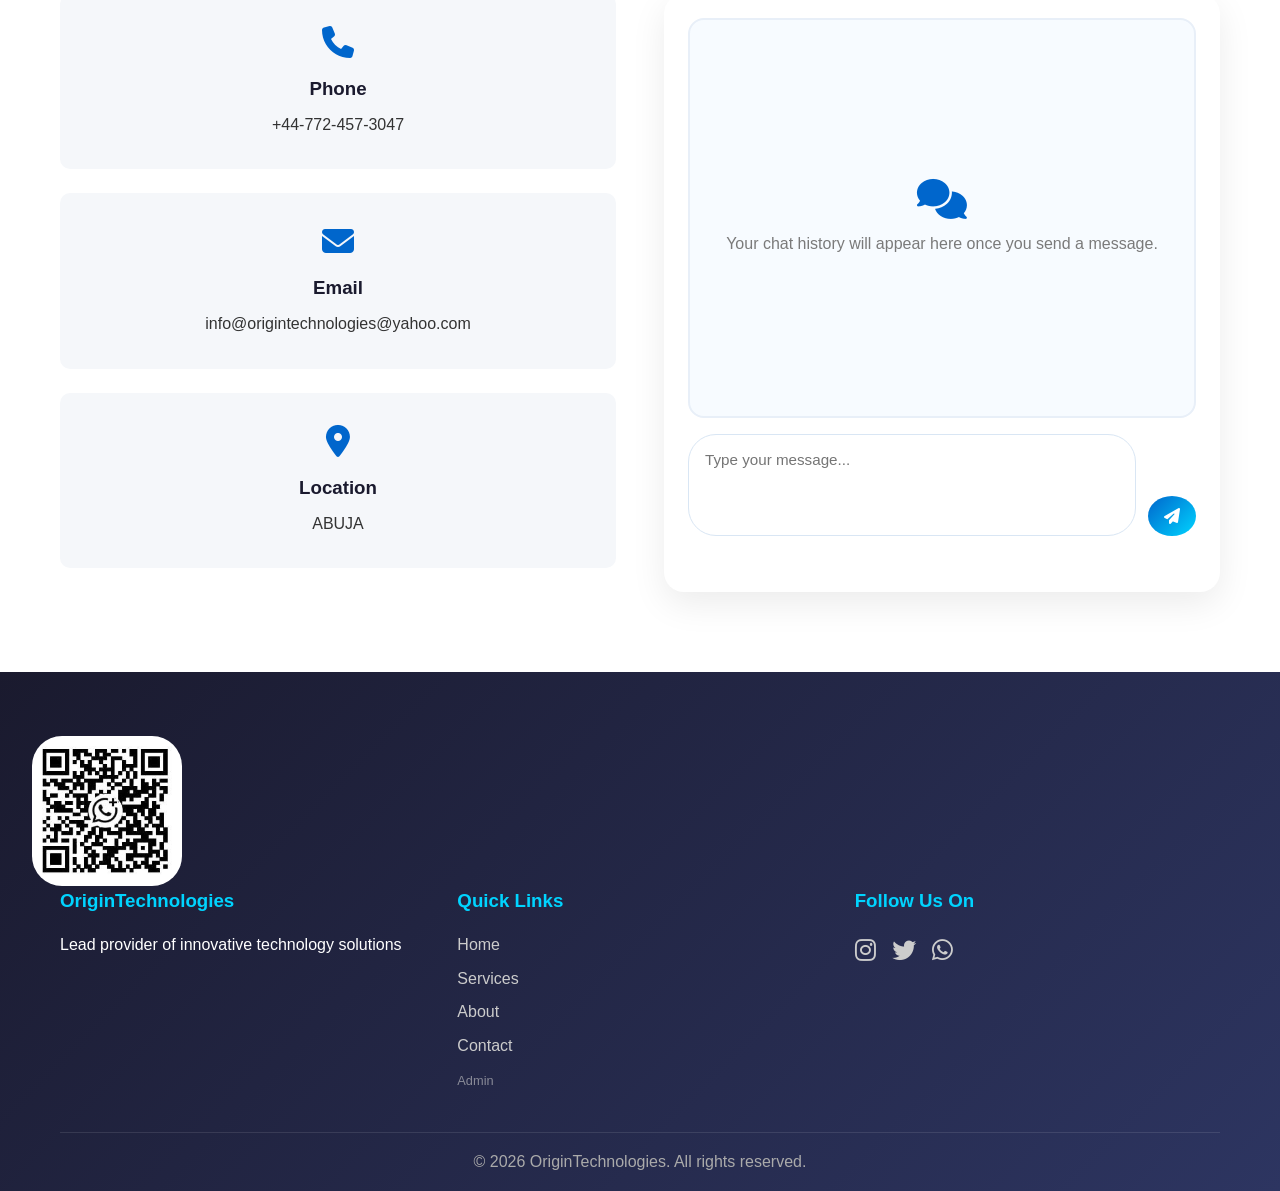
==== commit cef85050: "Update index.html" ====
--- a/index.html
+++ b/index.html
@@ -3,7 +3,7 @@
 <head>
     <meta charset="UTF-8">
     <meta name="viewport" content="width=device-width, initial-scale=1.0">
-    <title>OriginTech</title>
+    <title>OriginTechnologies</title>
     <link rel="icon" type="image/png" href="./image.png">
     <link rel="stylesheet" href="styles.css">
     <link rel="stylesheet" href="https://cdnjs.cloudflare.com/ajax/libs/font-awesome/6.4.0/css/all.min.css">
@@ -13,7 +13,7 @@
     <nav class="navbar">
         <div class="container">
             <div class="logo">
-                <i class="fas fa-microchip"></i> OriginTech
+                <i class="fas fa-microchip"></i> OriginTechnologies
             </div>
             <ul class="nav-links">
                 <li><a href="#home">Home</a></li>
@@ -119,7 +119,7 @@
                 <div class="about-text">
                     <h2>About OriginTech</h2>
                     <p>
-                         OriginTech is a leading technology company dedicated to delivering innovative solutions for businesses of all sizes.
+                         OriginTechnologies is a leading technology company dedicated to delivering innovative solutions for businesses of all sizes.
                          With over a decade of experience, we've successfully completed hundreds of projects.
                      </p>
                     <div class="about-stats">
@@ -138,7 +138,7 @@
                     </div>
                 </div>
                 <div class="about-image">
-                    <img src="./image copy 4.png" alt="About OriginTech">
+                    <img src="./image copy 4.png" alt="About OriginTechnologies">
                 </div>
             </div>
         </div>
@@ -192,7 +192,7 @@
                     <div class="info-box">
                         <i class="fas fa-envelope"></i>
                         <h3>Email</h3>
-                        <p>info@origintech.phantom@gmail.com</p>
+                        <p>info@origintechnologies@yahoo.com</p>
                     </div>
                     <div class="info-box">
                         <i class="fas fa-map-marker-alt"></i>
@@ -225,7 +225,7 @@
         <div class="container">
             <div class="footer-content">
                 <div class="footer-section">
-                    <h3>OriginTech</h3>
+                    <h3>OriginTechnologies</h3>
                     <p>Lead provider of innovative technology solutions</p>
                 </div>
                 <div class="footer-section">
@@ -248,7 +248,7 @@
                 </div>
             </div>
             <div class="footer-bottom">
-                <p>&copy; 2026 OriginTech. All rights reserved.</p>
+                <p>&copy; 2026 OriginTechnologies. All rights reserved.</p>
             </div>
         </div>
     
@@ -259,7 +259,7 @@
         <div id="chatBox" class="chat-box hidden">
             <div class="chat-header">
                 <h3><i class="fas fa-robot">
-                </i> OriginTech AI </h3>
+                </i> OriginTechnologies AI </h3>
                 <button id="closeChat" class="close-chat"><i class="fas fa-times"></i></button>
             </div>
             <div id="chatMessages" class="chat-messages">
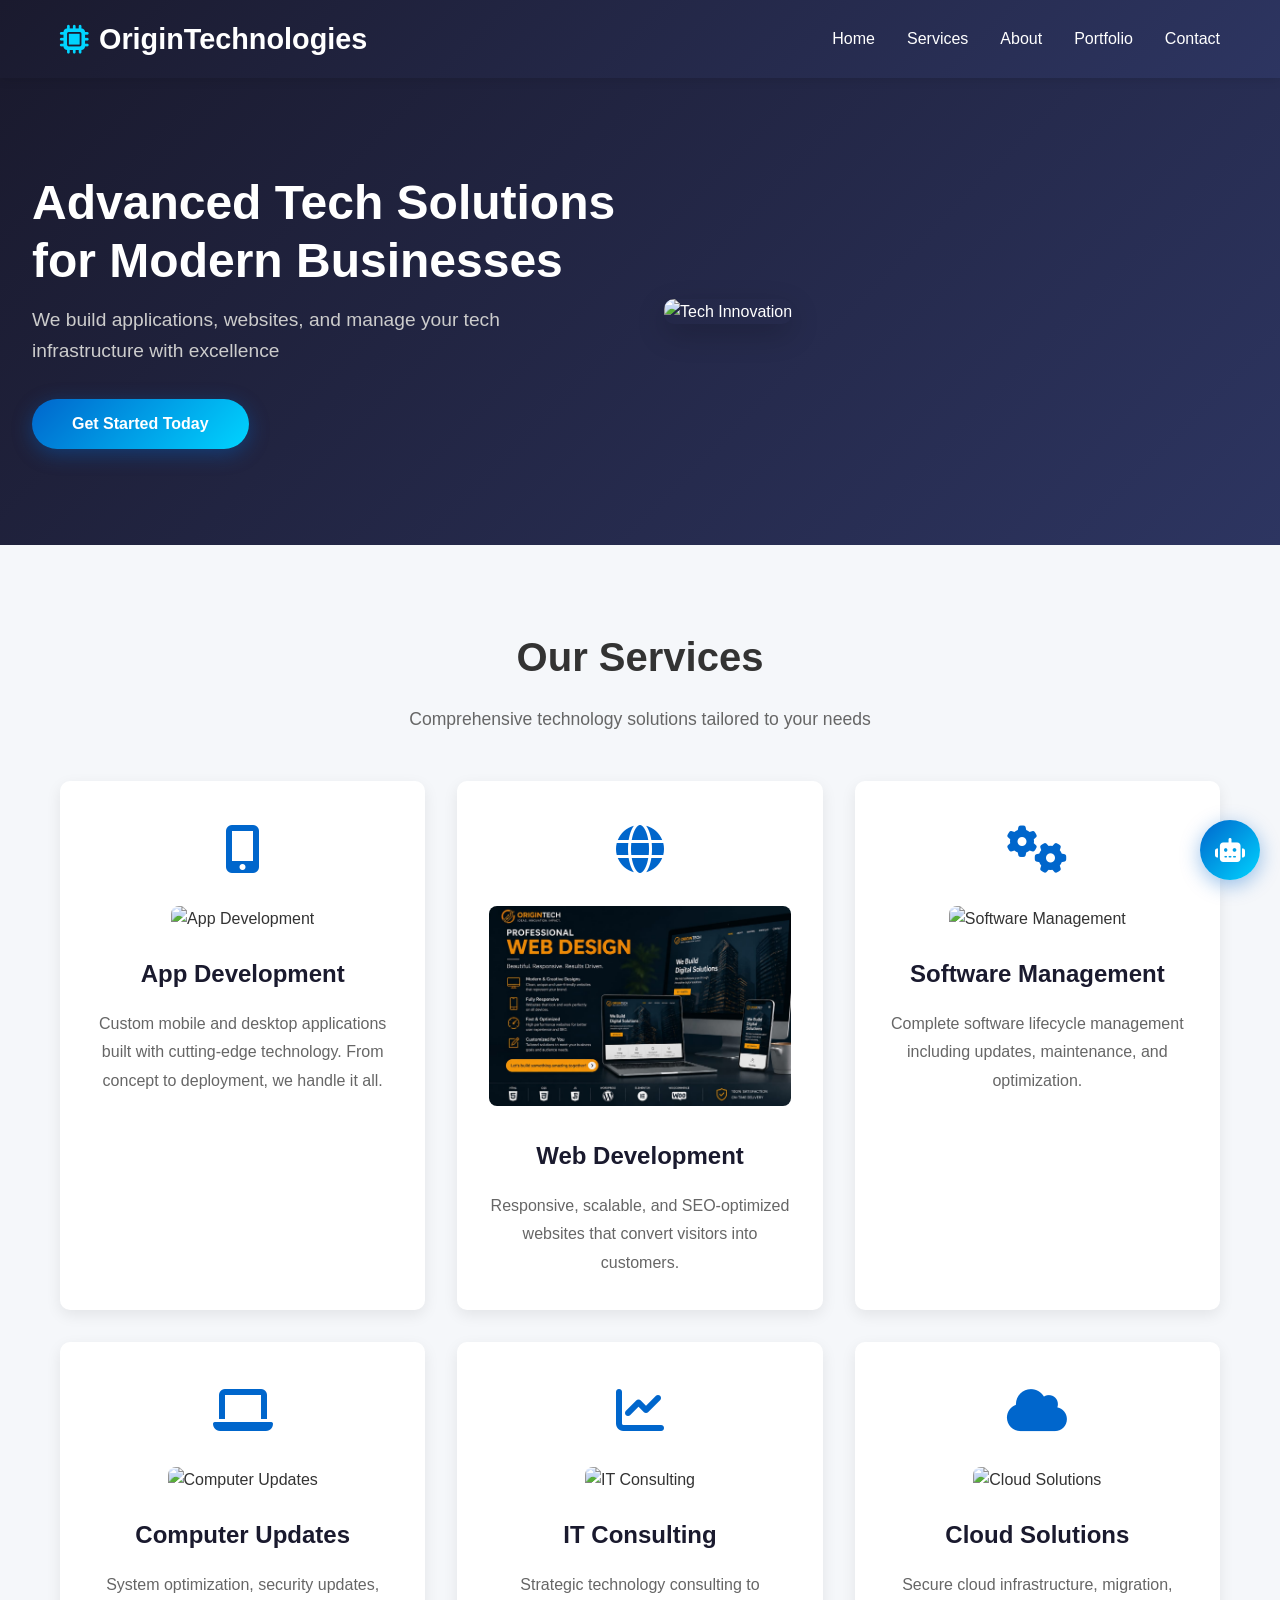
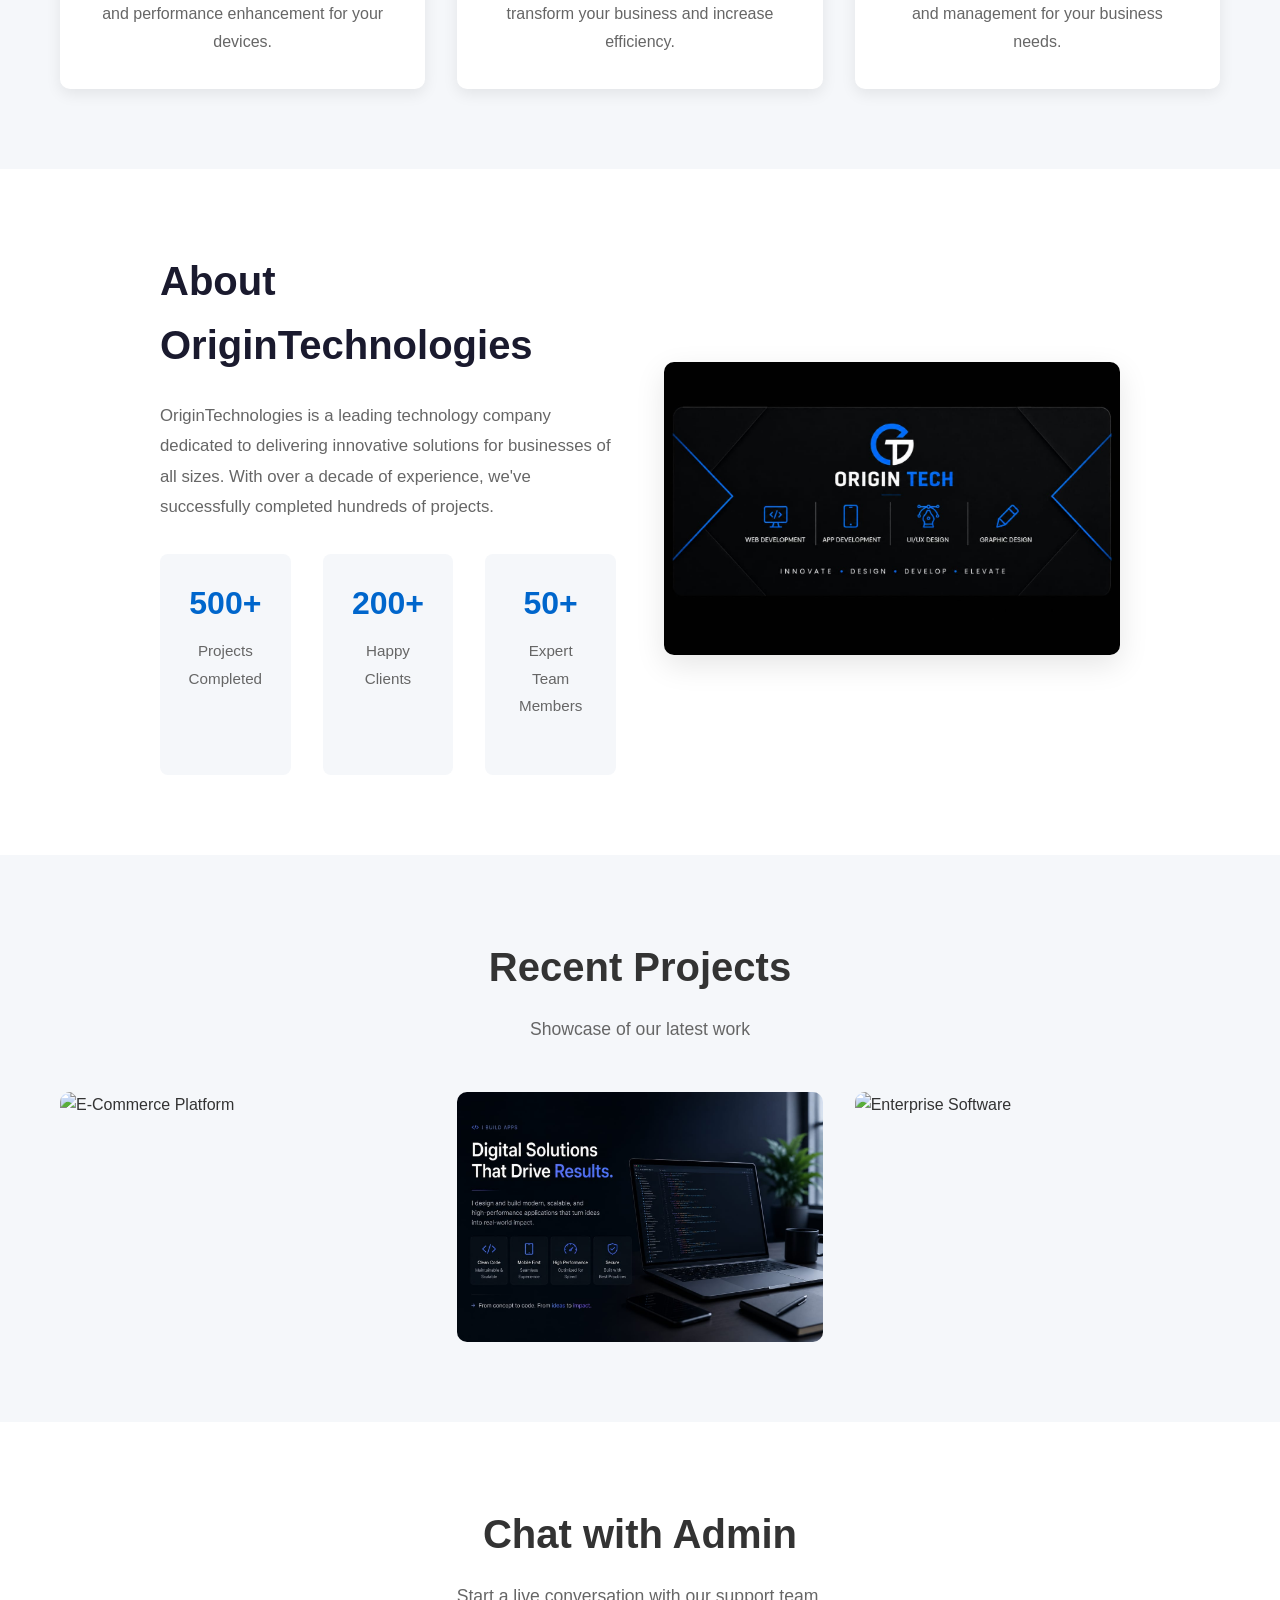
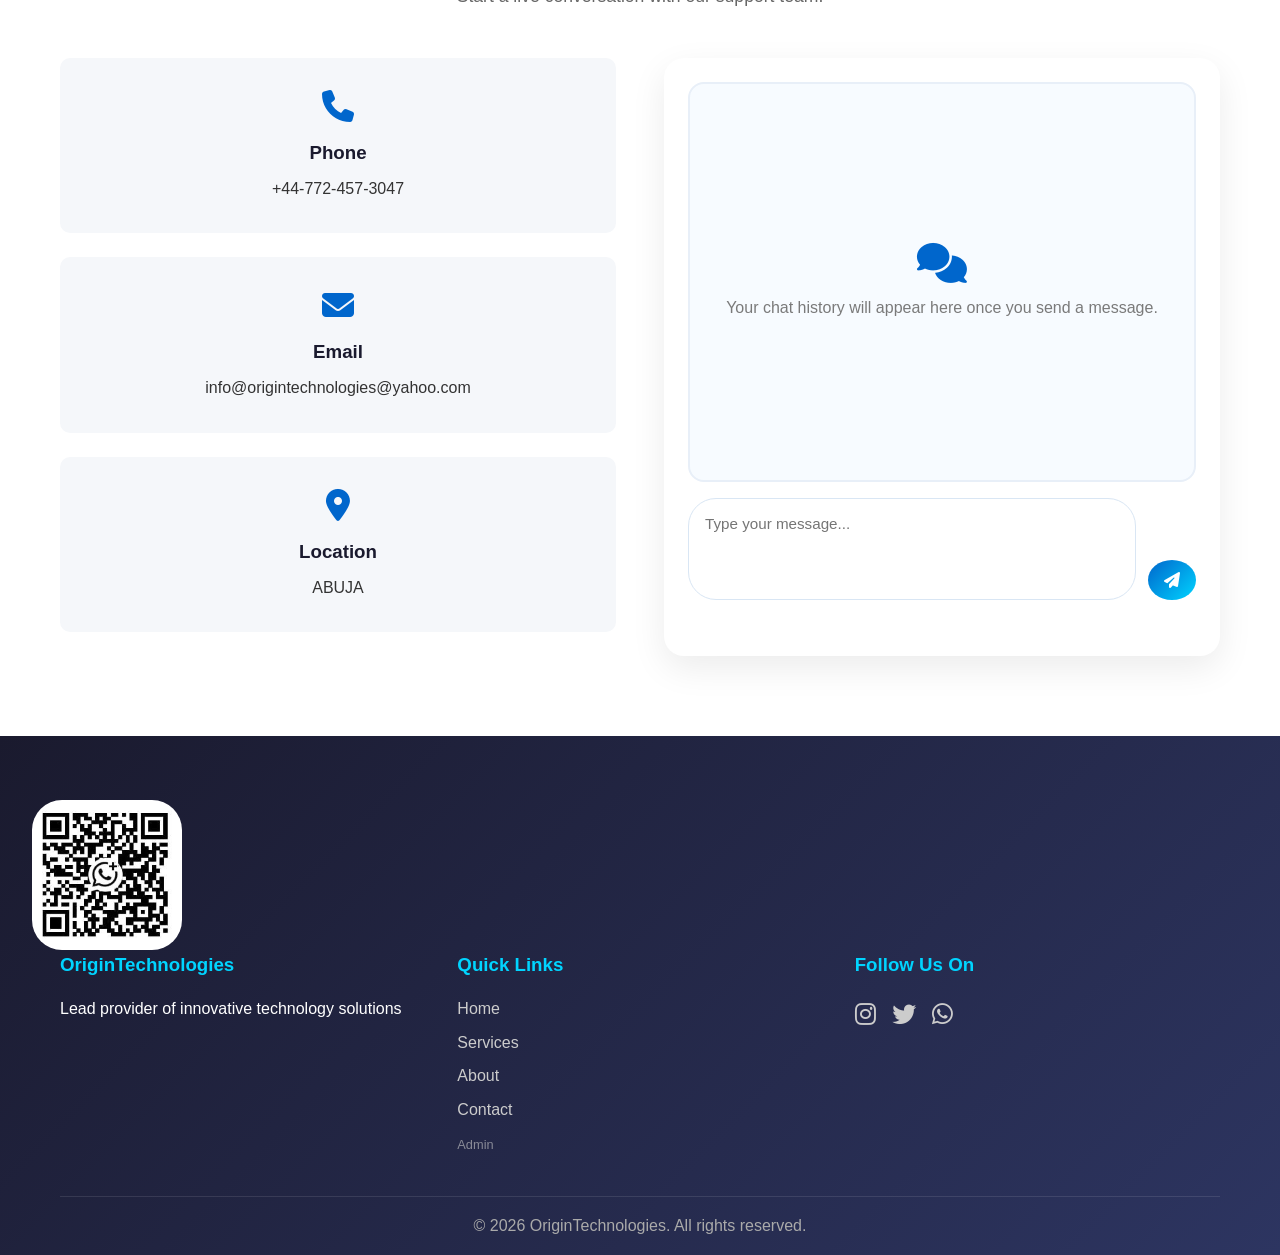
==== commit bff69591: "Update index.html" ====
--- a/index.html
+++ b/index.html
@@ -117,7 +117,7 @@
         <div class="container">
             <div class="about-content">
                 <div class="about-text">
-                    <h2>About OriginTech</h2>
+                    <h2>About OriginTechnologies</h2>
                     <p>
                          OriginTechnologies is a leading technology company dedicated to delivering innovative solutions for businesses of all sizes.
                          With over a decade of experience, we've successfully completed hundreds of projects.
